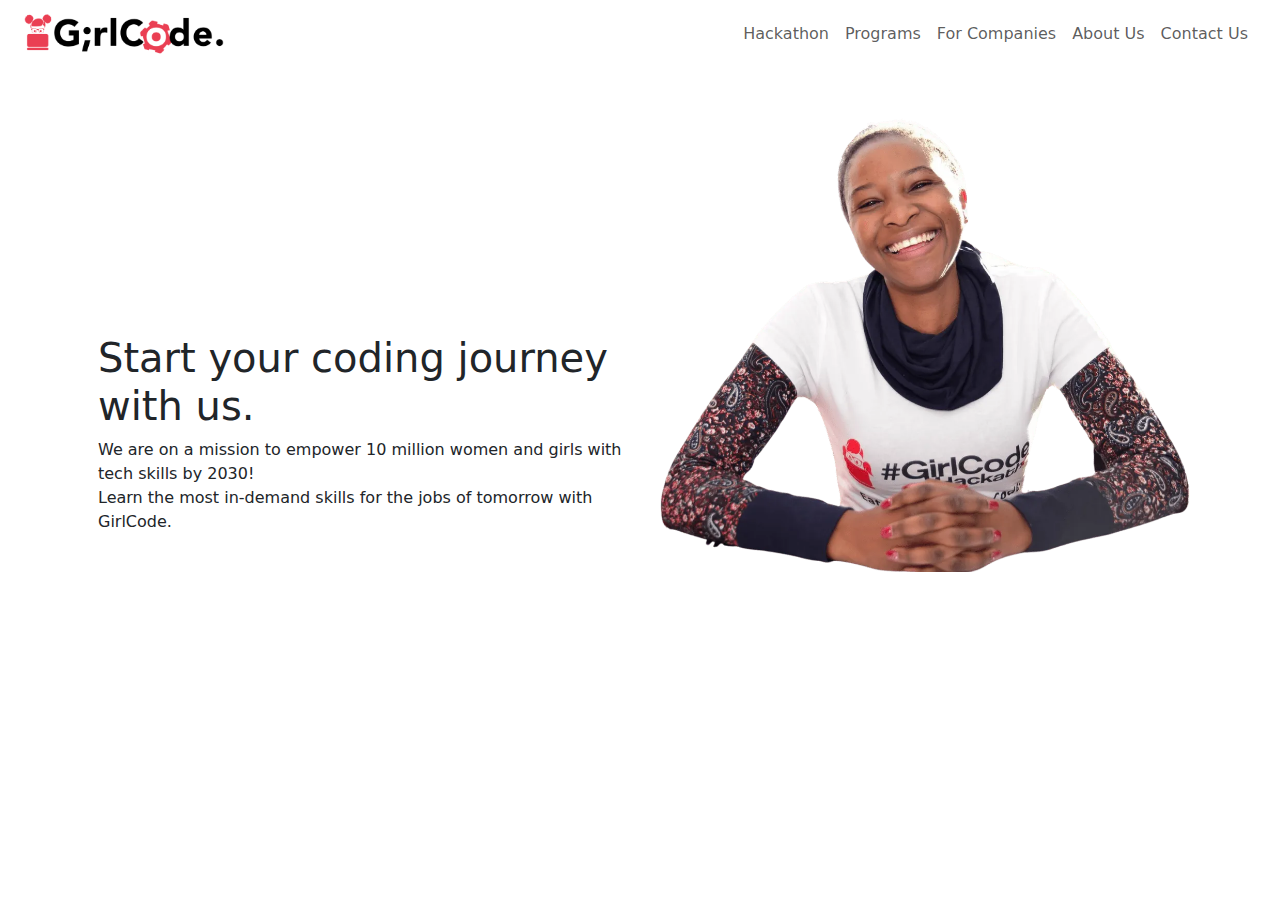
==== index.html @ 303c4284 "Added more contents to the first page" ====
<!DOCTYPE html>
<html lang="en">
<head>
    <meta charset="UTF-8">
    <meta name="viewport" content="width=device-width, initial-scale=1.0">
    <link href="https://cdn.jsdelivr.net/npm/bootstrap@5.3.3/dist/css/bootstrap.min.css" rel="stylesheet" 
    integrity="sha384-QWTKZyjpPEjISv5WaRU9OFeRpok6YctnYmDr5pNlyT2bRjXh0JMhjY6hW+ALEwIH" crossorigin="anonymous">
    <link rel="stylesheet" href="style.css">
    <title>Document</title>
</head>
<body>
    <div class="container-fluid">
    <nav class="navbar navbar-expand-lg ">
        <div class="container-xxl">
    
            <a class="navbar-brand" href="index.html">
                <img src="logo.png" alt="girlcode logo" width="200" height="">
            </a>
          <button class="navbar-toggler" type="button" data-bs-toggle="collapse" data-bs-target="#navbarNav" aria-controls="navbarNav" aria-expanded="false" aria-label="Toggle navigation">
            <span class="navbar-toggler-icon"></span>
          </button>
          <div class="collapse navbar-collapse" id="navbarNav">
            <ul class="navbar-nav ms-auto">
              <li class="nav-item">
                <a class="nav-link" href="#">Hackathon</a>
              </li>
              <li class="nav-item">
                <a class="nav-link" href="#">Programs</a>
              </li>
              <li class="nav-item">
                <a class="nav-link" href="#">For Companies</a>
              </li>
              <li class="nav-item">
                <a class="nav-link" href="#">About Us</a>
              </li>
              <li class="nav-item">
                <a class="nav-link" href="#">Contact Us</a>
              </li>
            </ul>
          </div>
        </div>
      </nav>

      <div class="container">
        <div class="card mb-3" style="margin-top: 50px; border: none;">
            <div class="row g-0">
              
              <div class="col-md-6" style="margin-top: 200px;">
                <div class="card-body">
                  <h1 class="card-title">Start your coding journey with us.</h1>
                  <p class="card-text">We are on a mission to empower 10 million women and girls with tech skills by 2030!<br> 
                    Learn the most in-demand skills for the jobs of tomorrow with GirlCode.</p>
                </div>
              </div>
              <div class="col-md-6">
                <img src="hero.webp" class="img-fluid rounded-start" alt="...">
              </div>
            </div>
          </div>
      </div>














    </div>
      <script src="https://cdn.jsdelivr.net/npm/bootstrap@5.3.3/dist/js/bootstrap.bundle.min.js" integrity="sha384-YvpcrYf0tY3lHB60NNkmXc5s9fDVZLESaAA55NDzOxhy9GkcIdslK1eN7N6jIeHz" crossorigin="anonymous"></script>
</body>
</html>
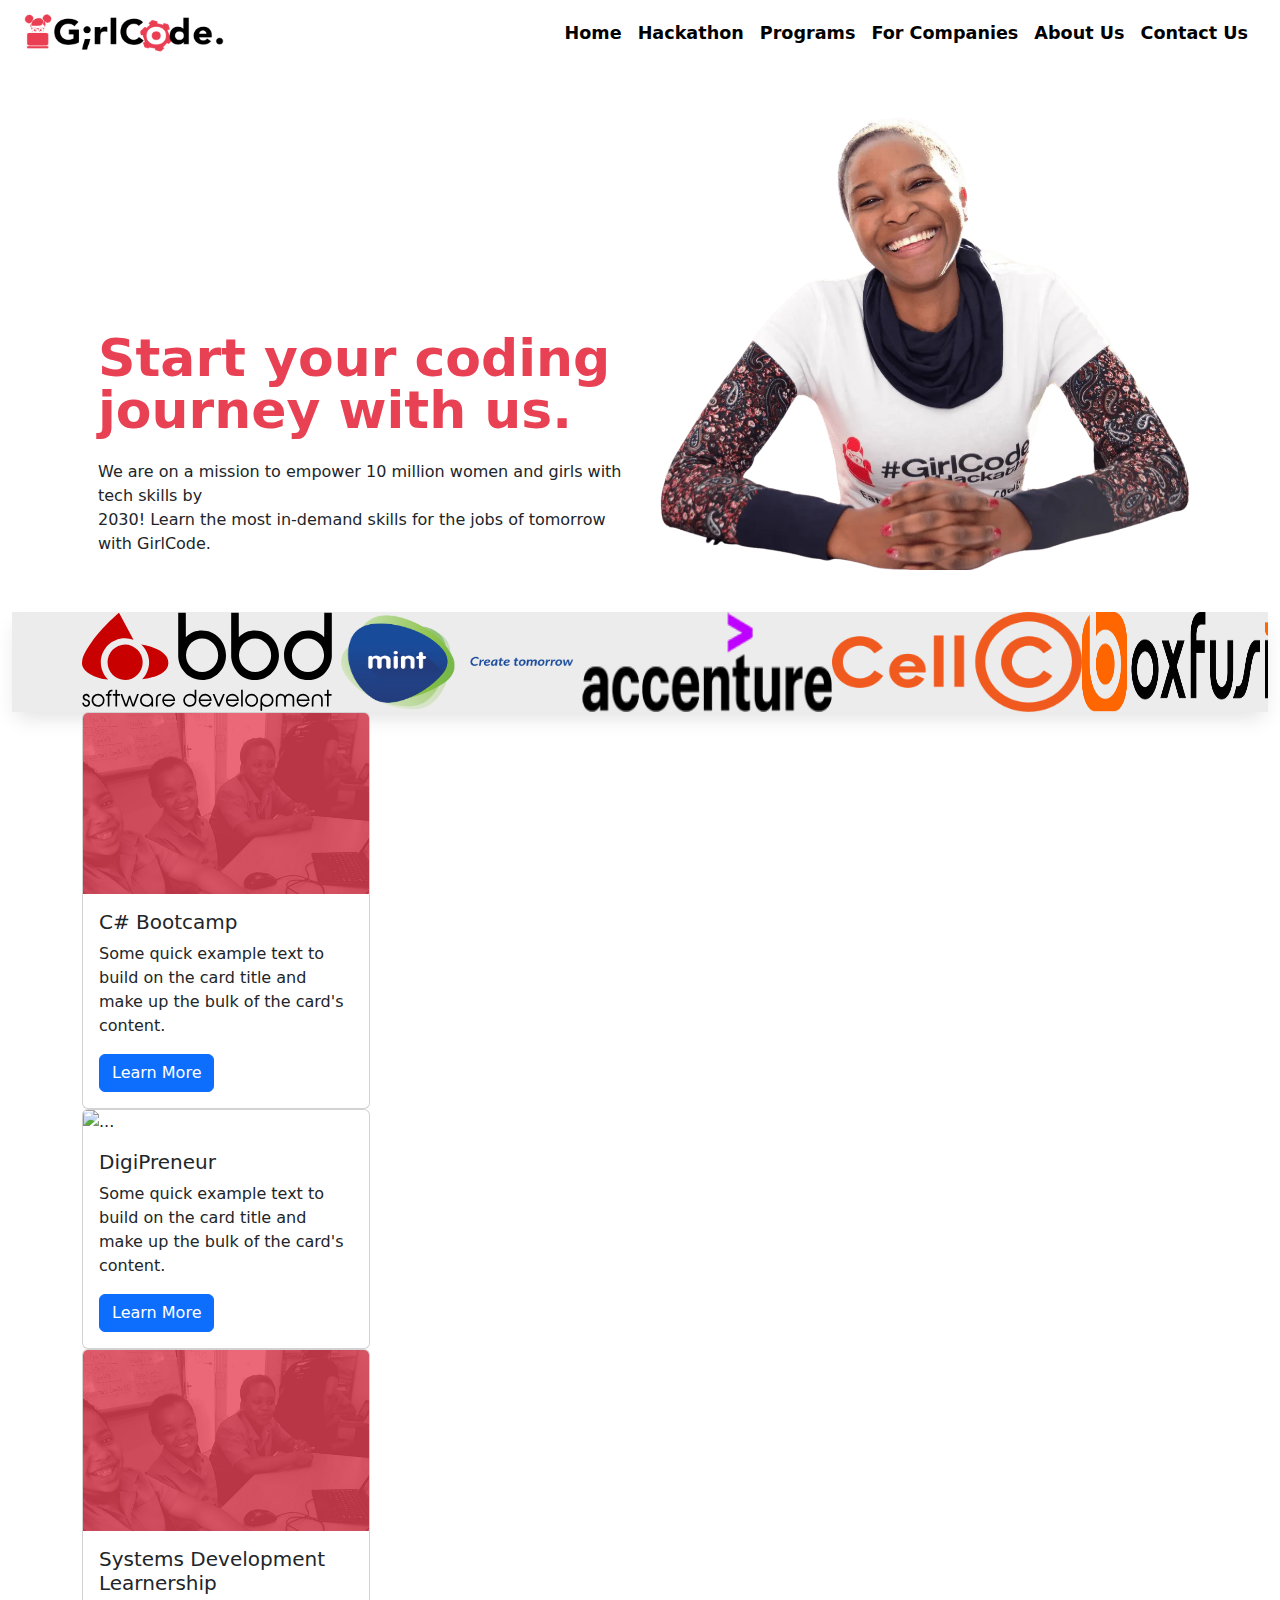
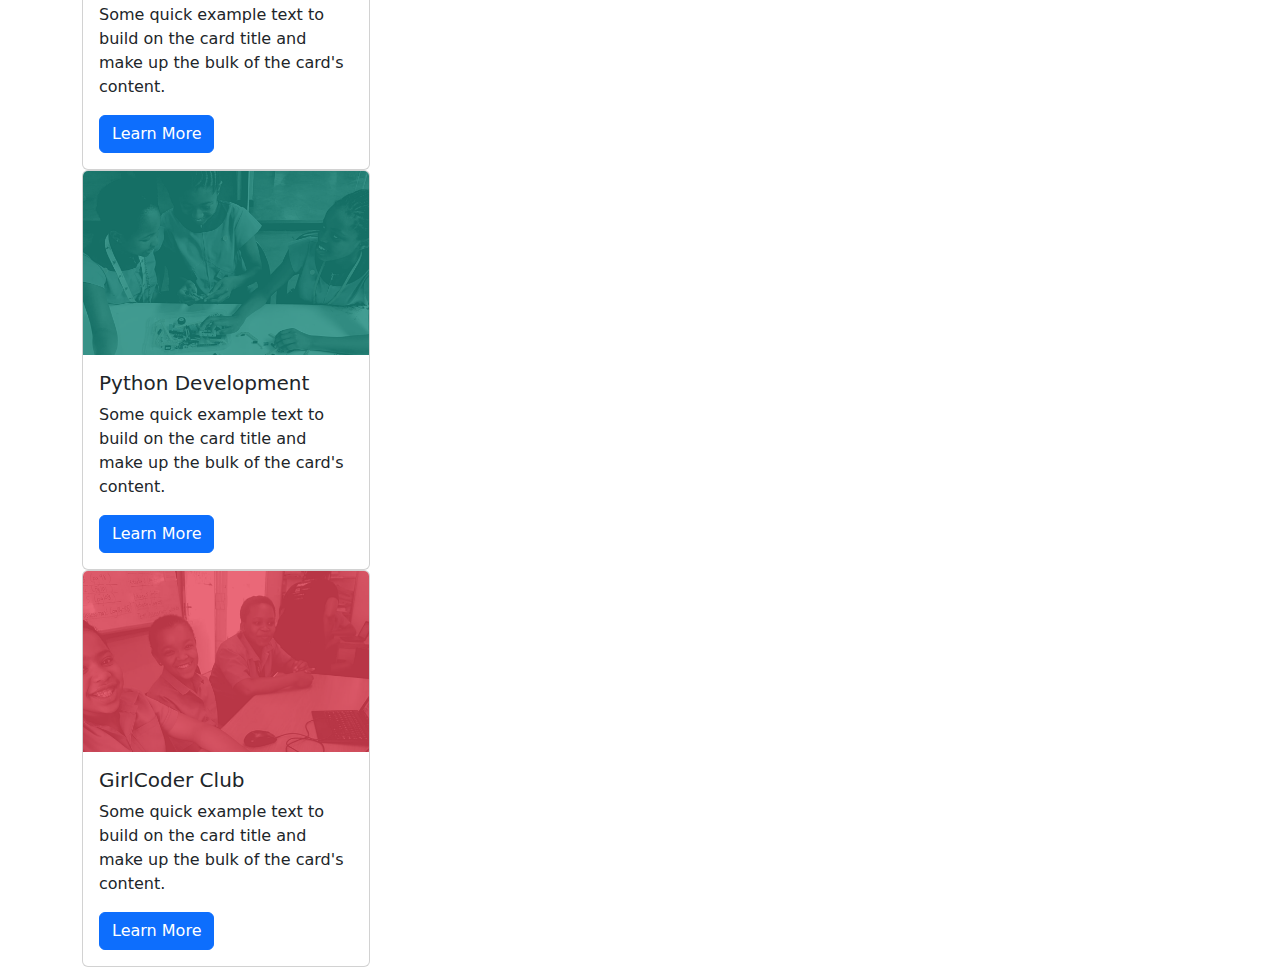
==== commit 4de1c168: "Continued to build the homepage" ====
--- a/index.html
+++ b/index.html
@@ -5,12 +5,13 @@
     <meta name="viewport" content="width=device-width, initial-scale=1.0">
     <link href="https://cdn.jsdelivr.net/npm/bootstrap@5.3.3/dist/css/bootstrap.min.css" rel="stylesheet" 
     integrity="sha384-QWTKZyjpPEjISv5WaRU9OFeRpok6YctnYmDr5pNlyT2bRjXh0JMhjY6hW+ALEwIH" crossorigin="anonymous">
-    <link rel="stylesheet" href="style.css">
-    <title>Document</title>
+    <link rel="stylesheet" href="index.css">
+    <title>Girlcode</title>
+    <link rel="icon" type="x-icon" href="icon2.ico">
 </head>
 <body>
     <div class="container-fluid">
-    <nav class="navbar navbar-expand-lg ">
+    <nav class="navbar  navbar-fixed-top navbar-expand-lg ">
         <div class="container-xxl">
     
             <a class="navbar-brand" href="index.html">
@@ -21,9 +22,13 @@
           </button>
           <div class="collapse navbar-collapse" id="navbarNav">
             <ul class="navbar-nav ms-auto">
+
+              <li class="nav-item">
+                <a class="nav-link" href="index.html">Home</a>
+              </li>
               <li class="nav-item">
                 <a class="nav-link" href="#">Hackathon</a>
-              </li>
+            </li>
               <li class="nav-item">
                 <a class="nav-link" href="#">Programs</a>
               </li>
@@ -47,9 +52,9 @@
               
               <div class="col-md-6" style="margin-top: 200px;">
                 <div class="card-body">
-                  <h1 class="card-title">Start your coding journey with us.</h1>
-                  <p class="card-text">We are on a mission to empower 10 million women and girls with tech skills by 2030!<br> 
-                    Learn the most in-demand skills for the jobs of tomorrow with GirlCode.</p>
+                  <h1 class="card-title mb-4">Start your coding journey with us.</h1>
+                  <p class="card-text mb-4" >We are on a mission to empower 10 million women and girls with tech skills by<br>
+                     2030! Learn the most in-demand skills for the jobs of tomorrow with GirlCode.</p>
                 </div>
               </div>
               <div class="col-md-6">
@@ -58,6 +63,107 @@
             </div>
           </div>
       </div>
+
+      <!--sponsors slideshow-->
+      
+      <div class="slider">
+        <div class="slide-track container">
+        <div class="slide">
+        <img src="bbd-DOX5lQfo.svg" height="100" width="250" alt="" />
+        </div>
+        <div class="slide flex-shrink-0">
+        <img src="mint-CtQlGiPS.png" height="100" width="250" alt="" />
+        </div>
+        <div class="slide flex-shrink-0">
+        <img src="accenture-0gCG8LcQ.png" height="100" width="250" alt="" />
+        </div>
+        <div class="slide flex-shrink-0">
+        <img src="cellC.png" height="100" width="250" alt="" />
+        </div>
+        <div class="slide flex-shrink-0">
+        <img src="boxfusion-CetRWdar.png" height="100" width="250" alt="" />
+        </div>
+        <div class="slide flex-shrink-0">
+        <img src="wunderman-thompson-.png" height="100" width="250" alt="" />
+        </div>
+        <div class="slide flex-shrink-0">
+        <img src="marketiq.png" height="100" width="250" alt="" />
+        </div>
+        <div class="slide flex-shrink-0">
+        <img src="digiata.svg" height="100" width="250" alt="" />
+        </div>
+        <div class="slide flex-shrink-0">
+        <img src="EXL.png" height="100" width="250" alt="" />
+        </div>
+        <div class="slide flex-shrink-0">
+        <img src="american-tower-corporation-CK3gsp7Z.svg" height="100" width="250" alt="" />
+        </div>
+        <div class="slide flex-shrink-0">
+        <img src="active-ops-BJ1yFlMO.png" height="100" width="250" alt="" />
+        </div>
+        <div class="slide flex-shrink-0">
+        <img src="vuma.svg" height="100" width="250" alt="" />
+        </div>
+        <div class="slide flex-shrink-0">
+        <img src="oracle.svg" height="100" width="250" alt="" />
+        </div>
+        <div class="slide flex-shrink-0">
+        <img src="seacom.svg" height="100" width="250" alt="" />
+        </div>
+        </div>
+        </div>
+
+        <!--Programs and bootcamps-->
+        <section class="section-wrapper">
+            <div class="container">
+                <div class="card" style="width: 18rem;">
+                    <img src="kids.png" class="card-img-top" alt="...">
+                    <div class="card-body">
+                      <h5>C# Bootcamp</h5>
+                      <p class="card-text">Some quick example text to build on the card title and make up the bulk of the card's content.</p>
+                      <a href="#" class="btn btn-primary">Learn More</a>
+                    </div>
+                  </div>
+
+                  <div class="card" style="width: 18rem;">
+                    <img src="Girlcode-Saturday-1.png" class="card-img-top" alt="...">
+                    <div class="card-body">
+                      <h5>DigiPreneur</h5>
+                      <p class="card-text">Some quick example text to build on the card title and make up the bulk of the card's content.</p>
+                      <a href="#" class="btn btn-primary">Learn More</a>
+                    </div>
+                  </div>
+                  <div class="card" style="width: 18rem;">
+                    <img src="kids.png" class="card-img-top" alt="...">
+                    <div class="card-body">
+                      <h5>Systems Development Learnership</h5>
+                      <p class="card-text">Some quick example text to build on the card title and make up the bulk of the card's content.</p>
+                      <a href="#" class="btn btn-primary">Learn More</a>
+                    </div>
+                  </div>
+                  <div class="card" style="width: 18rem;">
+                    <img src="kids2.png" class="card-img-top" alt="...">
+                    <div class="card-body">
+                      <h5>Python Development</h5>
+                      <p class="card-text">Some quick example text to build on the card title and make up the bulk of the card's content.</p>
+                      <a href="#" class="btn btn-primary">Learn More</a>
+                    </div>
+                  </div>
+                  <div class="card" style="width: 18rem;">
+                    <img src="kids.png" class="card-img-top" alt="...">
+                    <div class="card-body">
+                      <h5>GirlCoder Club</h5>
+                      <p class="card-text">Some quick example text to build on the card title and make up the bulk of the card's content.</p>
+                      <a href="#" class="btn btn-primary">Learn More</a>
+                    </div>
+                  </div>
+
+            </div>
+
+        </section>
+    
+
+      
 
 
 
--- a/index.css
+++ b/index.css
@@ -0,0 +1,102 @@
+body{
+    margin: 0;
+    padding: 0;
+    background-color: white;
+}
+
+
+.navbar-brand img {
+    height: 40px; /* Adjust the height of the logo image as needed */
+}
+.navbar {
+    background-color: white;
+    
+}
+.navbar-nav li a{
+    font-size: 1.1rem;
+    font-weight: 600;
+    color: black;
+}
+
+
+
+.navbar div a:hover{
+    color: #e94154;
+}
+
+.here-box {
+    width: 100%;
+    
+}
+.card-title {
+    font-size: 52px;
+    font-weight: 900;
+    line-height: 1;
+    color: #e94154;
+}
+
+
+
+@-webkit-keyframes scroll {
+    0% {
+    -webkit-transform: translateX(0);
+    transform: translateX(0);
+    }
+    100% {
+    -webkit-transform: translateX(calc(-250px * 7));
+    transform: translateX(calc(-250px * 7));
+    }
+    }
+    @keyframes scroll {
+    0% {
+    -webkit-transform: translateX(0);
+    transform: translateX(0);
+    }
+    100% {
+    -webkit-transform: translateX(calc(-250px * 7));
+    transform: translateX(calc(-250px * 7));
+    }
+    }
+    .slider {
+    background-color: #ececec;
+    box-shadow: 0 10px 20px -5px rgba(0, 0, 0, 0.125);
+    height: 100px;
+    margin: auto;
+    overflow: hidden;
+    position: relative;
+    width: 100%;
+    }
+    .slider::before, .slider::after {
+    
+    content: "";
+    height: 100px;
+    position: absolute;
+    width: 200px;
+    z-index: 2;
+    }
+    .slider::after {
+    right: 0;
+    top: 0;
+    -webkit-transform: rotateZ(180deg);
+    transform: rotateZ(180deg);
+    }
+    .slider::before {
+    left: 0;
+    top: 0;
+    }
+    .slider .slide-track {
+    -webkit-animation: scroll 40s linear infinite;
+    animation: scroll 40s linear infinite;
+    display: flex;
+    width: calc(250px * 14);
+    }
+    .slider .slide {
+    height: 100px;
+    width: 250px;
+    }
+    
+
+
+
+
+
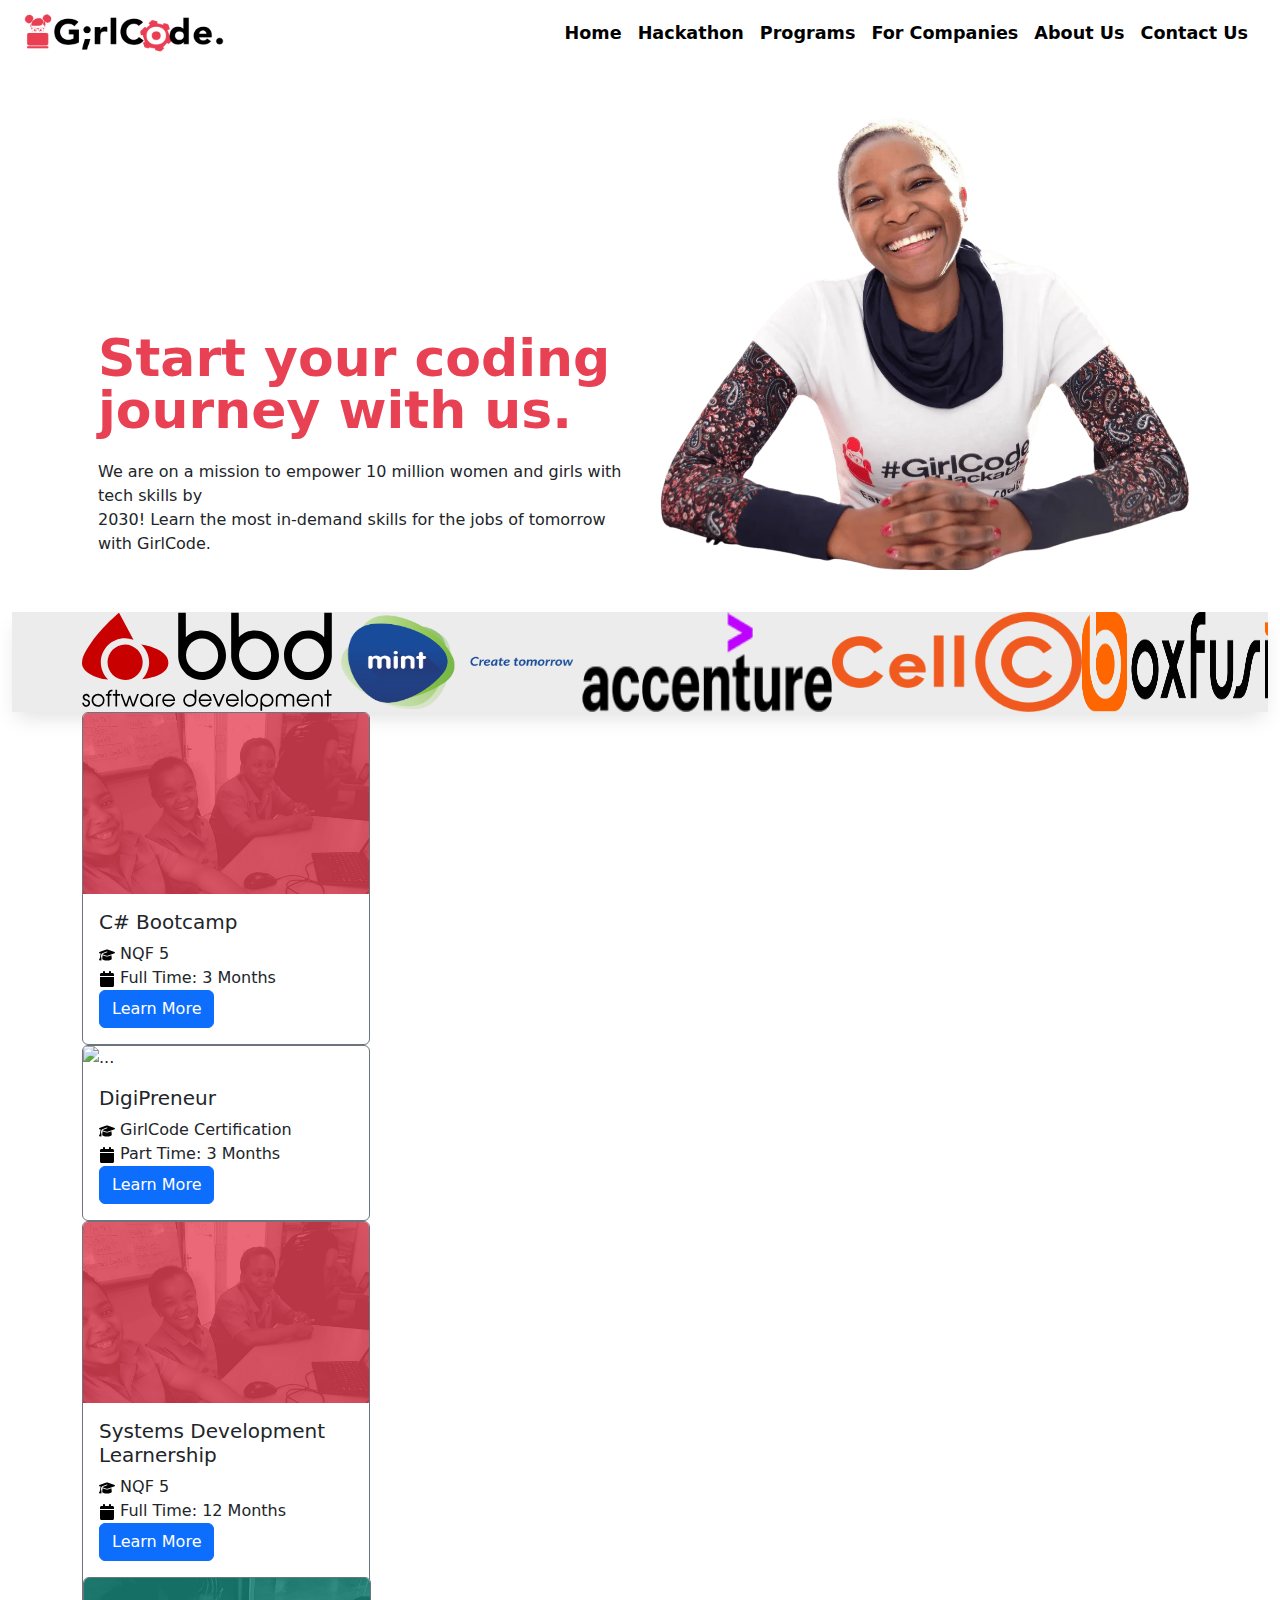
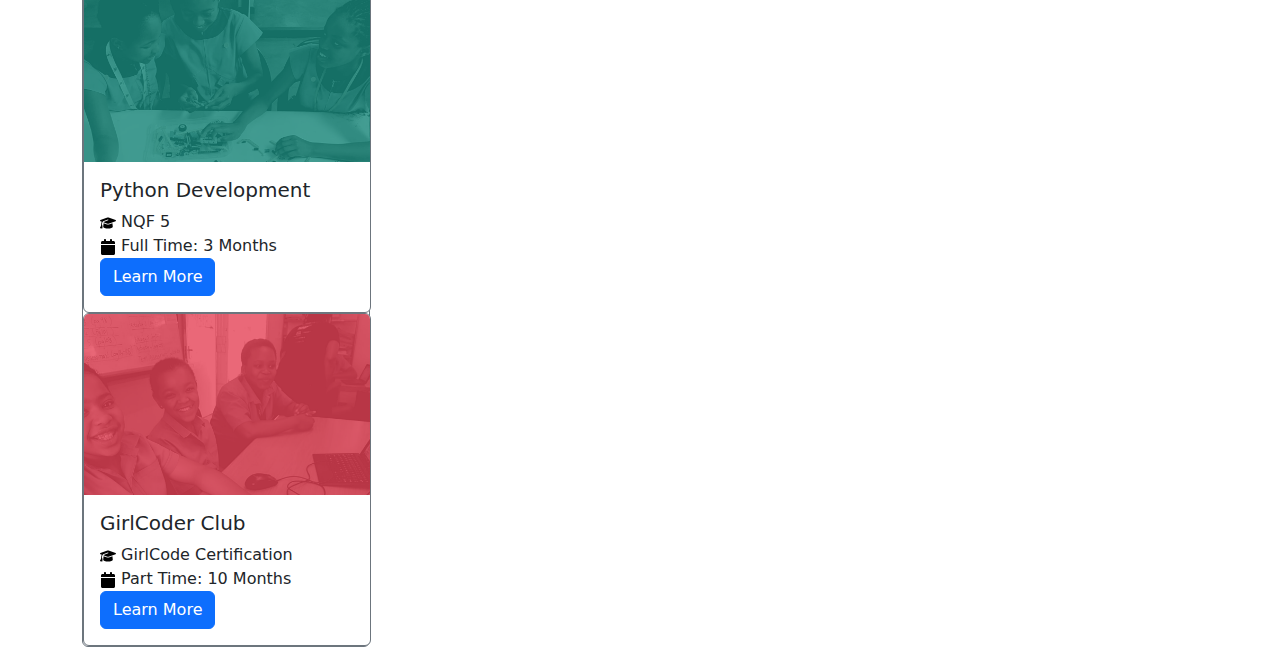
==== commit 93fccf41: "Added more photos to my homepage" ====
--- a/index.html
+++ b/index.html
@@ -5,6 +5,7 @@
     <meta name="viewport" content="width=device-width, initial-scale=1.0">
     <link href="https://cdn.jsdelivr.net/npm/bootstrap@5.3.3/dist/css/bootstrap.min.css" rel="stylesheet" 
     integrity="sha384-QWTKZyjpPEjISv5WaRU9OFeRpok6YctnYmDr5pNlyT2bRjXh0JMhjY6hW+ALEwIH" crossorigin="anonymous">
+    <link rel="stylesheet" href="https://cdnjs.cloudflare.com/ajax/libs/font-awesome/4.7.0/css/font-awesome.min.css">
     <link rel="stylesheet" href="index.css">
     <title>Girlcode</title>
     <link rel="icon" type="x-icon" href="icon2.ico">
@@ -30,13 +31,13 @@
                 <a class="nav-link" href="#">Hackathon</a>
             </li>
               <li class="nav-item">
-                <a class="nav-link" href="#">Programs</a>
+                <a class="nav-link" href="programs.html">Programs</a>
               </li>
               <li class="nav-item">
                 <a class="nav-link" href="#">For Companies</a>
               </li>
               <li class="nav-item">
-                <a class="nav-link" href="#">About Us</a>
+                <a class="nav-link" href="aboutus.html">About Us</a>
               </li>
               <li class="nav-item">
                 <a class="nav-link" href="#">Contact Us</a>
@@ -116,47 +117,94 @@
         <!--Programs and bootcamps-->
         <section class="section-wrapper">
             <div class="container">
-                <div class="card" style="width: 18rem;">
+              
+                <div class="card border-secondary" style="width: 18rem;">
                     <img src="kids.png" class="card-img-top" alt="...">
                     <div class="card-body">
                       <h5>C# Bootcamp</h5>
-                      <p class="card-text">Some quick example text to build on the card title and make up the bulk of the card's content.</p>
-                      <a href="#" class="btn btn-primary">Learn More</a>
-                    </div>
-                  </div>
-
-                  <div class="card" style="width: 18rem;">
+                      <div>
+                      <svg xmlns="http://www.w3.org/2000/svg" viewBox="0 0 640 512" width="1em" height="1em"><!--!Font Awesome Free 6.6.0 by @fontawesome - https://fontawesome.com License - https://fontawesome.com/license/free Copyright 2024 Fonticons, Inc.-->
+                       <path d="M320 32c-8.1 0-16.1 1.4-23.7 4.1L15.8 137.4C6.3 140.9 0 149.9 0 160s6.3 19.1 15.8 22.6l57.9 20.9C57.3 229.3 48 259.8 48 291.9l0 28.1c0 28.4-10.8 57.7-22.3 80.8c-6.5 13-13.9 25.8-22.5 37.6C0 442.7-.9 448.3 .9 453.4s6 8.9 11.2 10.2l64 16c4.2 1.1 8.7 .3 12.4-2s6.3-6.1 7.1-10.4c8.6-42.8 4.3-81.2-2.1-108.7C90.3 344.3 86 329.8 80 316.5l0-24.6c0-30.2 10.2-58.7 27.9-81.5c12.9-15.5 29.6-28 49.2-35.7l157-61.7c8.2-3.2 17.5 .8 20.7 9s-.8 17.5-9 20.7l-157 61.7c-12.4 4.9-23.3 12.4-32.2 21.6l159.6 57.6c7.6 2.7 15.6 4.1 23.7 4.1s16.1-1.4 23.7-4.1L624.2 182.6c9.5-3.4 15.8-12.5 15.8-22.6s-6.3-19.1-15.8-22.6L343.7 36.1C336.1 33.4 328.1 32 320 32zM128 408c0 35.3 86 72 192 72s192-36.7 192-72L496.7 262.6 354.5 314c-11.1 4-22.8 6-34.5 6s-23.5-2-34.5-6L143.3 262.6 128 408z"/></svg>
+                       NQF 5
+                      </div>
+                      <div>
+                        <svg xmlns="http://www.w3.org/2000/svg" viewBox="0 0 448 512" width="1em" height="1em"><!--!Font Awesome Free 6.6.0 by @fontawesome - https://fontawesome.com License - https://fontawesome.com/license/free Copyright 2024 Fonticons, Inc.--><path d="M96 32l0 32L48 64C21.5 64 0 85.5 0 112l0 48 448 0 0-48c0-26.5-21.5-48-48-48l-48 0 0-32c0-17.7-14.3-32-32-32s-32 14.3-32 32l0 32L160 64l0-32c0-17.7-14.3-32-32-32S96 14.3 96 32zM448 192L0 192 0 464c0 26.5 21.5 48 48 48l352 0c26.5 0 48-21.5 48-48l0-272z"/></svg>
+                        Full Time: 3 Months
+                      </div>
+                      <a href="#" class="btn btn-primary">Learn More</a>
+                    </div>
+                  </div>
+
+                  <div class="card border-secondary" style="width: 18rem;">
                     <img src="Girlcode-Saturday-1.png" class="card-img-top" alt="...">
                     <div class="card-body">
                       <h5>DigiPreneur</h5>
-                      <p class="card-text">Some quick example text to build on the card title and make up the bulk of the card's content.</p>
-                      <a href="#" class="btn btn-primary">Learn More</a>
-                    </div>
-                  </div>
-                  <div class="card" style="width: 18rem;">
+                      <div>
+                        <svg xmlns="http://www.w3.org/2000/svg" viewBox="0 0 640 512" width="1em" height="1em"><!--!Font Awesome Free 6.6.0 by @fontawesome - https://fontawesome.com License - https://fontawesome.com/license/free Copyright 2024 Fonticons, Inc.-->
+                         <path d="M320 32c-8.1 0-16.1 1.4-23.7 4.1L15.8 137.4C6.3 140.9 0 149.9 0 160s6.3 19.1 15.8 22.6l57.9 20.9C57.3 229.3 48 259.8 48 291.9l0 28.1c0 28.4-10.8 57.7-22.3 80.8c-6.5 13-13.9 25.8-22.5 37.6C0 442.7-.9 448.3 .9 453.4s6 8.9 11.2 10.2l64 16c4.2 1.1 8.7 .3 12.4-2s6.3-6.1 7.1-10.4c8.6-42.8 4.3-81.2-2.1-108.7C90.3 344.3 86 329.8 80 316.5l0-24.6c0-30.2 10.2-58.7 27.9-81.5c12.9-15.5 29.6-28 49.2-35.7l157-61.7c8.2-3.2 17.5 .8 20.7 9s-.8 17.5-9 20.7l-157 61.7c-12.4 4.9-23.3 12.4-32.2 21.6l159.6 57.6c7.6 2.7 15.6 4.1 23.7 4.1s16.1-1.4 23.7-4.1L624.2 182.6c9.5-3.4 15.8-12.5 15.8-22.6s-6.3-19.1-15.8-22.6L343.7 36.1C336.1 33.4 328.1 32 320 32zM128 408c0 35.3 86 72 192 72s192-36.7 192-72L496.7 262.6 354.5 314c-11.1 4-22.8 6-34.5 6s-23.5-2-34.5-6L143.3 262.6 128 408z"/></svg>
+                         GirlCode Certification
+                        </div>
+                        <div>
+                          <svg xmlns="http://www.w3.org/2000/svg" viewBox="0 0 448 512" width="1em" height="1em"><!--!Font Awesome Free 6.6.0 by @fontawesome - https://fontawesome.com License - https://fontawesome.com/license/free Copyright 2024 Fonticons, Inc.--><path d="M96 32l0 32L48 64C21.5 64 0 85.5 0 112l0 48 448 0 0-48c0-26.5-21.5-48-48-48l-48 0 0-32c0-17.7-14.3-32-32-32s-32 14.3-32 32l0 32L160 64l0-32c0-17.7-14.3-32-32-32S96 14.3 96 32zM448 192L0 192 0 464c0 26.5 21.5 48 48 48l352 0c26.5 0 48-21.5 48-48l0-272z"/></svg>
+                          Part Time: 3 Months
+                        </div>
+                      <a href="#" class="btn btn-primary">Learn More</a>
+                    </div>
+                  </div>
+
+                  <div class="card border-secondary" style="width: 18rem;">
                     <img src="kids.png" class="card-img-top" alt="...">
                     <div class="card-body">
                       <h5>Systems Development Learnership</h5>
-                      <p class="card-text">Some quick example text to build on the card title and make up the bulk of the card's content.</p>
-                      <a href="#" class="btn btn-primary">Learn More</a>
-                    </div>
-                  </div>
-                  <div class="card" style="width: 18rem;">
+                      <div>
+                        <svg xmlns="http://www.w3.org/2000/svg" viewBox="0 0 640 512" width="1em" height="1em"><!--!Font Awesome Free 6.6.0 by @fontawesome - https://fontawesome.com License - https://fontawesome.com/license/free Copyright 2024 Fonticons, Inc.-->
+                         <path d="M320 32c-8.1 0-16.1 1.4-23.7 4.1L15.8 137.4C6.3 140.9 0 149.9 0 160s6.3 19.1 15.8 22.6l57.9 20.9C57.3 229.3 48 259.8 48 291.9l0 28.1c0 28.4-10.8 57.7-22.3 80.8c-6.5 13-13.9 25.8-22.5 37.6C0 442.7-.9 448.3 .9 453.4s6 8.9 11.2 10.2l64 16c4.2 1.1 8.7 .3 12.4-2s6.3-6.1 7.1-10.4c8.6-42.8 4.3-81.2-2.1-108.7C90.3 344.3 86 329.8 80 316.5l0-24.6c0-30.2 10.2-58.7 27.9-81.5c12.9-15.5 29.6-28 49.2-35.7l157-61.7c8.2-3.2 17.5 .8 20.7 9s-.8 17.5-9 20.7l-157 61.7c-12.4 4.9-23.3 12.4-32.2 21.6l159.6 57.6c7.6 2.7 15.6 4.1 23.7 4.1s16.1-1.4 23.7-4.1L624.2 182.6c9.5-3.4 15.8-12.5 15.8-22.6s-6.3-19.1-15.8-22.6L343.7 36.1C336.1 33.4 328.1 32 320 32zM128 408c0 35.3 86 72 192 72s192-36.7 192-72L496.7 262.6 354.5 314c-11.1 4-22.8 6-34.5 6s-23.5-2-34.5-6L143.3 262.6 128 408z"/></svg>
+                         NQF 5
+                        </div>
+                        <div>
+                          <svg xmlns="http://www.w3.org/2000/svg" viewBox="0 0 448 512" width="1em" height="1em"><!--!Font Awesome Free 6.6.0 by @fontawesome - https://fontawesome.com License - https://fontawesome.com/license/free Copyright 2024 Fonticons, Inc.--><path d="M96 32l0 32L48 64C21.5 64 0 85.5 0 112l0 48 448 0 0-48c0-26.5-21.5-48-48-48l-48 0 0-32c0-17.7-14.3-32-32-32s-32 14.3-32 32l0 32L160 64l0-32c0-17.7-14.3-32-32-32S96 14.3 96 32zM448 192L0 192 0 464c0 26.5 21.5 48 48 48l352 0c26.5 0 48-21.5 48-48l0-272z"/></svg>
+                          Full Time: 12 Months
+                        </div>
+                      <a href="#" class="btn btn-primary">Learn More</a>
+                    </div>
+                  
+
+                
+
+                  <div class="card border-secondary" style="width: 18rem;">
                     <img src="kids2.png" class="card-img-top" alt="...">
                     <div class="card-body">
                       <h5>Python Development</h5>
-                      <p class="card-text">Some quick example text to build on the card title and make up the bulk of the card's content.</p>
-                      <a href="#" class="btn btn-primary">Learn More</a>
-                    </div>
-                  </div>
-                  <div class="card" style="width: 18rem;">
+                      <div>
+                        <svg xmlns="http://www.w3.org/2000/svg" viewBox="0 0 640 512" width="1em" height="1em"><!--!Font Awesome Free 6.6.0 by @fontawesome - https://fontawesome.com License - https://fontawesome.com/license/free Copyright 2024 Fonticons, Inc.-->
+                         <path d="M320 32c-8.1 0-16.1 1.4-23.7 4.1L15.8 137.4C6.3 140.9 0 149.9 0 160s6.3 19.1 15.8 22.6l57.9 20.9C57.3 229.3 48 259.8 48 291.9l0 28.1c0 28.4-10.8 57.7-22.3 80.8c-6.5 13-13.9 25.8-22.5 37.6C0 442.7-.9 448.3 .9 453.4s6 8.9 11.2 10.2l64 16c4.2 1.1 8.7 .3 12.4-2s6.3-6.1 7.1-10.4c8.6-42.8 4.3-81.2-2.1-108.7C90.3 344.3 86 329.8 80 316.5l0-24.6c0-30.2 10.2-58.7 27.9-81.5c12.9-15.5 29.6-28 49.2-35.7l157-61.7c8.2-3.2 17.5 .8 20.7 9s-.8 17.5-9 20.7l-157 61.7c-12.4 4.9-23.3 12.4-32.2 21.6l159.6 57.6c7.6 2.7 15.6 4.1 23.7 4.1s16.1-1.4 23.7-4.1L624.2 182.6c9.5-3.4 15.8-12.5 15.8-22.6s-6.3-19.1-15.8-22.6L343.7 36.1C336.1 33.4 328.1 32 320 32zM128 408c0 35.3 86 72 192 72s192-36.7 192-72L496.7 262.6 354.5 314c-11.1 4-22.8 6-34.5 6s-23.5-2-34.5-6L143.3 262.6 128 408z"/></svg>
+                         NQF 5
+                        </div>
+                        <div>
+                          <svg xmlns="http://www.w3.org/2000/svg" viewBox="0 0 448 512" width="1em" height="1em"><!--!Font Awesome Free 6.6.0 by @fontawesome - https://fontawesome.com License - https://fontawesome.com/license/free Copyright 2024 Fonticons, Inc.--><path d="M96 32l0 32L48 64C21.5 64 0 85.5 0 112l0 48 448 0 0-48c0-26.5-21.5-48-48-48l-48 0 0-32c0-17.7-14.3-32-32-32s-32 14.3-32 32l0 32L160 64l0-32c0-17.7-14.3-32-32-32S96 14.3 96 32zM448 192L0 192 0 464c0 26.5 21.5 48 48 48l352 0c26.5 0 48-21.5 48-48l0-272z"/></svg>
+                          Full Time: 3 Months
+                        </div>
+                      <a href="#" class="btn btn-primary">Learn More</a>
+                    </div>
+                  </div>
+
+                  <div class="card border-secondary" style="width: 18rem;">
                     <img src="kids.png" class="card-img-top" alt="...">
                     <div class="card-body">
                       <h5>GirlCoder Club</h5>
-                      <p class="card-text">Some quick example text to build on the card title and make up the bulk of the card's content.</p>
-                      <a href="#" class="btn btn-primary">Learn More</a>
-                    </div>
-                  </div>
+                      <div>
+                        <svg xmlns="http://www.w3.org/2000/svg" viewBox="0 0 640 512" width="1em" height="1em"><!--!Font Awesome Free 6.6.0 by @fontawesome - https://fontawesome.com License - https://fontawesome.com/license/free Copyright 2024 Fonticons, Inc.-->
+                         <path d="M320 32c-8.1 0-16.1 1.4-23.7 4.1L15.8 137.4C6.3 140.9 0 149.9 0 160s6.3 19.1 15.8 22.6l57.9 20.9C57.3 229.3 48 259.8 48 291.9l0 28.1c0 28.4-10.8 57.7-22.3 80.8c-6.5 13-13.9 25.8-22.5 37.6C0 442.7-.9 448.3 .9 453.4s6 8.9 11.2 10.2l64 16c4.2 1.1 8.7 .3 12.4-2s6.3-6.1 7.1-10.4c8.6-42.8 4.3-81.2-2.1-108.7C90.3 344.3 86 329.8 80 316.5l0-24.6c0-30.2 10.2-58.7 27.9-81.5c12.9-15.5 29.6-28 49.2-35.7l157-61.7c8.2-3.2 17.5 .8 20.7 9s-.8 17.5-9 20.7l-157 61.7c-12.4 4.9-23.3 12.4-32.2 21.6l159.6 57.6c7.6 2.7 15.6 4.1 23.7 4.1s16.1-1.4 23.7-4.1L624.2 182.6c9.5-3.4 15.8-12.5 15.8-22.6s-6.3-19.1-15.8-22.6L343.7 36.1C336.1 33.4 328.1 32 320 32zM128 408c0 35.3 86 72 192 72s192-36.7 192-72L496.7 262.6 354.5 314c-11.1 4-22.8 6-34.5 6s-23.5-2-34.5-6L143.3 262.6 128 408z"/></svg>
+                         GirlCode Certification
+                        </div>
+                        <div>
+                          <svg xmlns="http://www.w3.org/2000/svg" viewBox="0 0 448 512" width="1em" height="1em"><!--!Font Awesome Free 6.6.0 by @fontawesome - https://fontawesome.com License - https://fontawesome.com/license/free Copyright 2024 Fonticons, Inc.--><path d="M96 32l0 32L48 64C21.5 64 0 85.5 0 112l0 48 448 0 0-48c0-26.5-21.5-48-48-48l-48 0 0-32c0-17.7-14.3-32-32-32s-32 14.3-32 32l0 32L160 64l0-32c0-17.7-14.3-32-32-32S96 14.3 96 32zM448 192L0 192 0 464c0 26.5 21.5 48 48 48l352 0c26.5 0 48-21.5 48-48l0-272z"/></svg>
+                          Part Time: 10 Months
+                        </div>
+                      <a href="#" class="btn btn-primary">Learn More</a>
+                    </div>
+                  </div>
+                </div>
 
             </div>
 
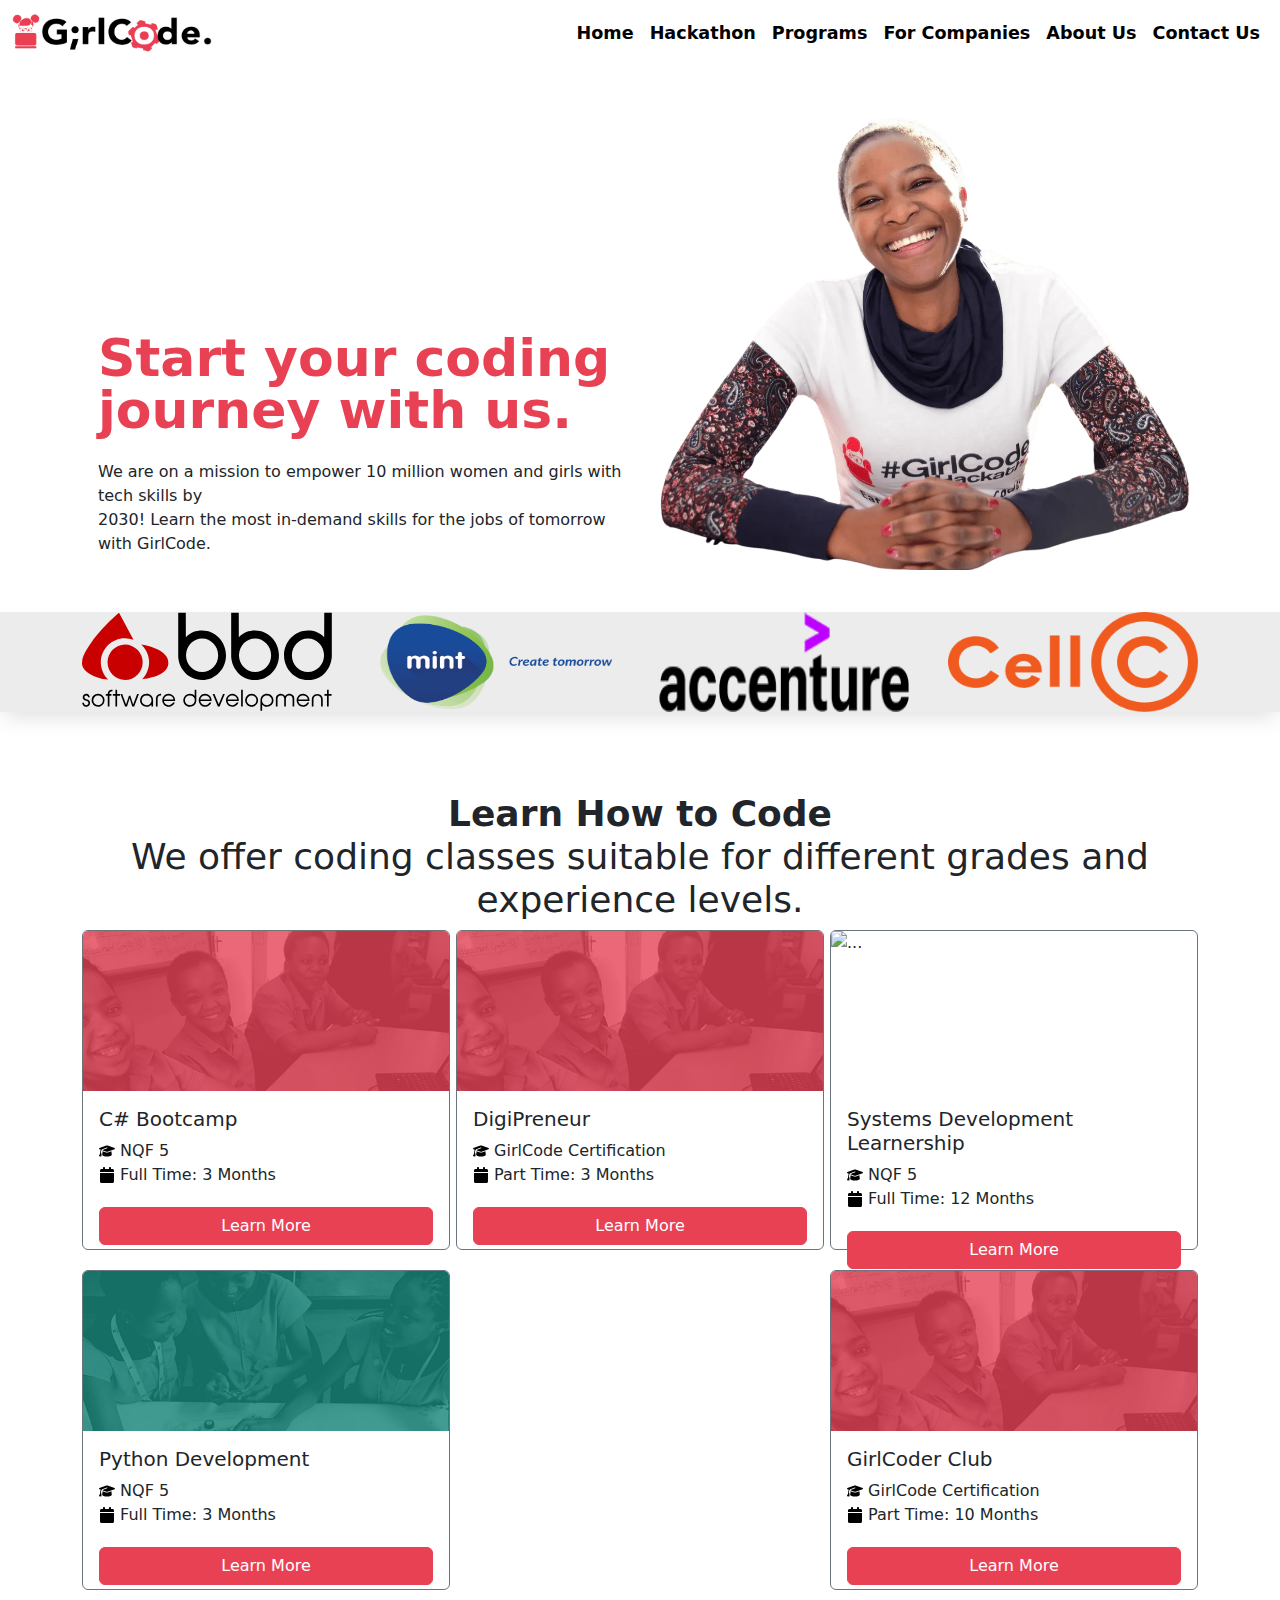
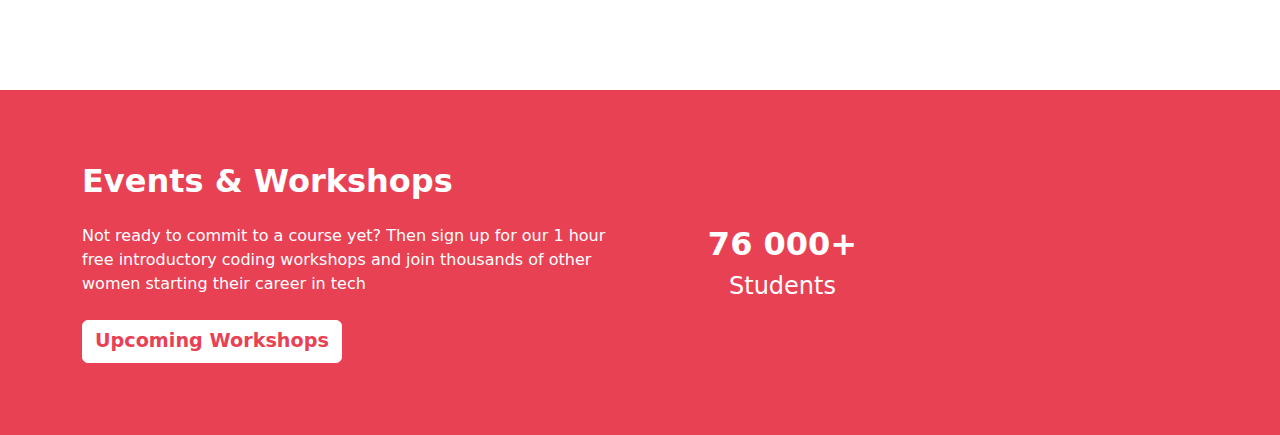
==== commit 83b3d68b: "added" ====
--- a/index.html
+++ b/index.html
@@ -11,7 +11,7 @@
     <link rel="icon" type="x-icon" href="icon2.ico">
 </head>
 <body>
-    <div class="container-fluid">
+    
     <nav class="navbar  navbar-fixed-top navbar-expand-lg ">
         <div class="container-xxl">
     
@@ -116,99 +116,135 @@
 
         <!--Programs and bootcamps-->
         <section class="section-wrapper">
-            <div class="container">
-              
-                <div class="card border-secondary" style="width: 18rem;">
-                    <img src="kids.png" class="card-img-top" alt="...">
-                    <div class="card-body">
-                      <h5>C# Bootcamp</h5>
-                      <div>
-                      <svg xmlns="http://www.w3.org/2000/svg" viewBox="0 0 640 512" width="1em" height="1em"><!--!Font Awesome Free 6.6.0 by @fontawesome - https://fontawesome.com License - https://fontawesome.com/license/free Copyright 2024 Fonticons, Inc.-->
-                       <path d="M320 32c-8.1 0-16.1 1.4-23.7 4.1L15.8 137.4C6.3 140.9 0 149.9 0 160s6.3 19.1 15.8 22.6l57.9 20.9C57.3 229.3 48 259.8 48 291.9l0 28.1c0 28.4-10.8 57.7-22.3 80.8c-6.5 13-13.9 25.8-22.5 37.6C0 442.7-.9 448.3 .9 453.4s6 8.9 11.2 10.2l64 16c4.2 1.1 8.7 .3 12.4-2s6.3-6.1 7.1-10.4c8.6-42.8 4.3-81.2-2.1-108.7C90.3 344.3 86 329.8 80 316.5l0-24.6c0-30.2 10.2-58.7 27.9-81.5c12.9-15.5 29.6-28 49.2-35.7l157-61.7c8.2-3.2 17.5 .8 20.7 9s-.8 17.5-9 20.7l-157 61.7c-12.4 4.9-23.3 12.4-32.2 21.6l159.6 57.6c7.6 2.7 15.6 4.1 23.7 4.1s16.1-1.4 23.7-4.1L624.2 182.6c9.5-3.4 15.8-12.5 15.8-22.6s-6.3-19.1-15.8-22.6L343.7 36.1C336.1 33.4 328.1 32 320 32zM128 408c0 35.3 86 72 192 72s192-36.7 192-72L496.7 262.6 354.5 314c-11.1 4-22.8 6-34.5 6s-23.5-2-34.5-6L143.3 262.6 128 408z"/></svg>
-                       NQF 5
-                      </div>
-                      <div>
-                        <svg xmlns="http://www.w3.org/2000/svg" viewBox="0 0 448 512" width="1em" height="1em"><!--!Font Awesome Free 6.6.0 by @fontawesome - https://fontawesome.com License - https://fontawesome.com/license/free Copyright 2024 Fonticons, Inc.--><path d="M96 32l0 32L48 64C21.5 64 0 85.5 0 112l0 48 448 0 0-48c0-26.5-21.5-48-48-48l-48 0 0-32c0-17.7-14.3-32-32-32s-32 14.3-32 32l0 32L160 64l0-32c0-17.7-14.3-32-32-32S96 14.3 96 32zM448 192L0 192 0 464c0 26.5 21.5 48 48 48l352 0c26.5 0 48-21.5 48-48l0-272z"/></svg>
-                        Full Time: 3 Months
-                      </div>
-                      <a href="#" class="btn btn-primary">Learn More</a>
+          <div class="container d-flex flex-wrap justify-content-between">
+            <div class="section-header">
+                <h2 class="text-center font-weight-bold">
+                    Learn How to Code<br>
+                    <span>We offer coding classes suitable for different grades and experience levels.</span>
+                </h2>
+            </div>
+        
+          <div class="card border-secondary card-fixed">
+            <img src="kids.png" class="card-img-top" alt="...">
+            <div class="card-body">
+              <h5>C# Bootcamp</h5>
+              <div>
+                <svg xmlns="http://www.w3.org/2000/svg" viewBox="0 0 640 512" width="1em" height="1em">
+                  <path d="M320 32c-8.1 0-16.1 1.4-23.7 4.1L15.8 137.4C6.3 140.9 0 149.9 0 160s6.3 19.1 15.8 22.6l57.9 20.9C57.3 229.3 48 259.8 48 291.9l0 28.1c0 28.4-10.8 57.7-22.3 80.8c-6.5 13-13.9 25.8-22.5 37.6C0 442.7-.9 448.3 .9 453.4s6 8.9 11.2 10.2l64 16c4.2 1.1 8.7 .3 12.4-2s6.3-6.1 7.1-10.4c8.6-42.8 4.3-81.2-2.1-108.7C90.3 344.3 86 329.8 80 316.5l0-24.6c0-30.2 10.2-58.7 27.9-81.5c12.9-15.5 29.6-28 49.2-35.7l157-61.7c8.2-3.2 17.5 .8 20.7 9s-.8 17.5-9 20.7l-157 61.7c-12.4 4.9-23.3 12.4-32.2 21.6l159.6 57.6c7.6 2.7 15.6 4.1 23.7 4.1s16.1-1.4 23.7-4.1L624.2 182.6c9.5-3.4 15.8-12.5 15.8-22.6s-6.3-19.1-15.8-22.6L343.7 36.1C336.1 33.4 328.1 32 320 32zM128 408c0 35.3 86 72 192 72s192-36.7 192-72L496.7 262.6 354.5 314c-11.1 4-22.8 6-34.5 6s-23.5-2-34.5-6L143.3 262.6 128 408z"/>
+                </svg>
+                NQF 5
+              </div>
+              <div>
+                <svg xmlns="http://www.w3.org/2000/svg" viewBox="0 0 448 512" width="1em" height="1em">
+                  <path d="M96 32l0 32L48 64C21.5 64 0 85.5 0 112l0 48 448 0 0-48c0-26.5-21.5-48-48-48l-48 0 0-32c0-17.7-14.3-32-32-32s-32 14.3-32 32l0 32L160 64l0-32c0-17.7-14.3-32-32-32S96 14.3 96 32zM448 192L0 192 0 464c0 26.5 21.5 48 48 48l352 0c26.5 0 48-21.5 48-48l0-272z"/>
+                </svg>
+                Full Time: 3 Months
+              </div>
+              <a href="#" class="btn btn-primary w-100">Learn More</a>
+            </div>
+          </div>
+        
+          <div class="card border-secondary card-fixed">
+            <img src="kids.png" class="card-img-top" alt="...">
+            <div class="card-body">
+                <h5>DigiPreneur</h5>
+                <div>
+                  <svg xmlns="http://www.w3.org/2000/svg" viewBox="0 0 640 512" width="1em" height="1em"><!--!Font Awesome Free 6.6.0 by @fontawesome - https://fontawesome.com License - https://fontawesome.com/license/free Copyright 2024 Fonticons, Inc.-->
+                   <path d="M320 32c-8.1 0-16.1 1.4-23.7 4.1L15.8 137.4C6.3 140.9 0 149.9 0 160s6.3 19.1 15.8 22.6l57.9 20.9C57.3 229.3 48 259.8 48 291.9l0 28.1c0 28.4-10.8 57.7-22.3 80.8c-6.5 13-13.9 25.8-22.5 37.6C0 442.7-.9 448.3 .9 453.4s6 8.9 11.2 10.2l64 16c4.2 1.1 8.7 .3 12.4-2s6.3-6.1 7.1-10.4c8.6-42.8 4.3-81.2-2.1-108.7C90.3 344.3 86 329.8 80 316.5l0-24.6c0-30.2 10.2-58.7 27.9-81.5c12.9-15.5 29.6-28 49.2-35.7l157-61.7c8.2-3.2 17.5 .8 20.7 9s-.8 17.5-9 20.7l-157 61.7c-12.4 4.9-23.3 12.4-32.2 21.6l159.6 57.6c7.6 2.7 15.6 4.1 23.7 4.1s16.1-1.4 23.7-4.1L624.2 182.6c9.5-3.4 15.8-12.5 15.8-22.6s-6.3-19.1-15.8-22.6L343.7 36.1C336.1 33.4 328.1 32 320 32zM128 408c0 35.3 86 72 192 72s192-36.7 192-72L496.7 262.6 354.5 314c-11.1 4-22.8 6-34.5 6s-23.5-2-34.5-6L143.3 262.6 128 408z"/></svg>
+                   GirlCode Certification
+                  </div>
+                  <div>
+                    <svg xmlns="http://www.w3.org/2000/svg" viewBox="0 0 448 512" width="1em" height="1em"><!--!Font Awesome Free 6.6.0 by @fontawesome - https://fontawesome.com License - https://fontawesome.com/license/free Copyright 2024 Fonticons, Inc.--><path d="M96 32l0 32L48 64C21.5 64 0 85.5 0 112l0 48 448 0 0-48c0-26.5-21.5-48-48-48l-48 0 0-32c0-17.7-14.3-32-32-32s-32 14.3-32 32l0 32L160 64l0-32c0-17.7-14.3-32-32-32S96 14.3 96 32zM448 192L0 192 0 464c0 26.5 21.5 48 48 48l352 0c26.5 0 48-21.5 48-48l0-272z"/></svg>
+                    Part Time: 3 Months
+                  </div>
+              <a href="#" class="btn btn-primary w-100">Learn More</a>
+            </div>
+          </div>
+        
+          <div class="card border-secondary card-fixed">
+            <img src="Girlcode-Saturday-1.png" class="card-img-top" alt="...">
+            <div class="card-body">
+                <h5>Systems Development Learnership</h5>
+                <div>
+                  <svg xmlns="http://www.w3.org/2000/svg" viewBox="0 0 640 512" width="1em" height="1em"><!--!Font Awesome Free 6.6.0 by @fontawesome - https://fontawesome.com License - https://fontawesome.com/license/free Copyright 2024 Fonticons, Inc.-->
+                   <path d="M320 32c-8.1 0-16.1 1.4-23.7 4.1L15.8 137.4C6.3 140.9 0 149.9 0 160s6.3 19.1 15.8 22.6l57.9 20.9C57.3 229.3 48 259.8 48 291.9l0 28.1c0 28.4-10.8 57.7-22.3 80.8c-6.5 13-13.9 25.8-22.5 37.6C0 442.7-.9 448.3 .9 453.4s6 8.9 11.2 10.2l64 16c4.2 1.1 8.7 .3 12.4-2s6.3-6.1 7.1-10.4c8.6-42.8 4.3-81.2-2.1-108.7C90.3 344.3 86 329.8 80 316.5l0-24.6c0-30.2 10.2-58.7 27.9-81.5c12.9-15.5 29.6-28 49.2-35.7l157-61.7c8.2-3.2 17.5 .8 20.7 9s-.8 17.5-9 20.7l-157 61.7c-12.4 4.9-23.3 12.4-32.2 21.6l159.6 57.6c7.6 2.7 15.6 4.1 23.7 4.1s16.1-1.4 23.7-4.1L624.2 182.6c9.5-3.4 15.8-12.5 15.8-22.6s-6.3-19.1-15.8-22.6L343.7 36.1C336.1 33.4 328.1 32 320 32zM128 408c0 35.3 86 72 192 72s192-36.7 192-72L496.7 262.6 354.5 314c-11.1 4-22.8 6-34.5 6s-23.5-2-34.5-6L143.3 262.6 128 408z"/></svg>
+                   NQF 5
+                  </div>
+                  <div>
+                    <svg xmlns="http://www.w3.org/2000/svg" viewBox="0 0 448 512" width="1em" height="1em"><!--!Font Awesome Free 6.6.0 by @fontawesome - https://fontawesome.com License - https://fontawesome.com/license/free Copyright 2024 Fonticons, Inc.--><path d="M96 32l0 32L48 64C21.5 64 0 85.5 0 112l0 48 448 0 0-48c0-26.5-21.5-48-48-48l-48 0 0-32c0-17.7-14.3-32-32-32s-32 14.3-32 32l0 32L160 64l0-32c0-17.7-14.3-32-32-32S96 14.3 96 32zM448 192L0 192 0 464c0 26.5 21.5 48 48 48l352 0c26.5 0 48-21.5 48-48l0-272z"/></svg>
+                    Full Time: 12 Months
+                  </div>
+              <a href="#" class="btn btn-primary w-100">Learn More</a>
+            </div>
+          </div>
+        
+        
+          <div class="card border-secondary card-fixed">
+            <img src="kids2.png" class="card-img-top" alt="...">
+            <div class="card-body">
+                <h5>Python Development</h5>
+                <div>
+                  <svg xmlns="http://www.w3.org/2000/svg" viewBox="0 0 640 512" width="1em" height="1em"><!--!Font Awesome Free 6.6.0 by @fontawesome - https://fontawesome.com License - https://fontawesome.com/license/free Copyright 2024 Fonticons, Inc.-->
+                   <path d="M320 32c-8.1 0-16.1 1.4-23.7 4.1L15.8 137.4C6.3 140.9 0 149.9 0 160s6.3 19.1 15.8 22.6l57.9 20.9C57.3 229.3 48 259.8 48 291.9l0 28.1c0 28.4-10.8 57.7-22.3 80.8c-6.5 13-13.9 25.8-22.5 37.6C0 442.7-.9 448.3 .9 453.4s6 8.9 11.2 10.2l64 16c4.2 1.1 8.7 .3 12.4-2s6.3-6.1 7.1-10.4c8.6-42.8 4.3-81.2-2.1-108.7C90.3 344.3 86 329.8 80 316.5l0-24.6c0-30.2 10.2-58.7 27.9-81.5c12.9-15.5 29.6-28 49.2-35.7l157-61.7c8.2-3.2 17.5 .8 20.7 9s-.8 17.5-9 20.7l-157 61.7c-12.4 4.9-23.3 12.4-32.2 21.6l159.6 57.6c7.6 2.7 15.6 4.1 23.7 4.1s16.1-1.4 23.7-4.1L624.2 182.6c9.5-3.4 15.8-12.5 15.8-22.6s-6.3-19.1-15.8-22.6L343.7 36.1C336.1 33.4 328.1 32 320 32zM128 408c0 35.3 86 72 192 72s192-36.7 192-72L496.7 262.6 354.5 314c-11.1 4-22.8 6-34.5 6s-23.5-2-34.5-6L143.3 262.6 128 408z"/></svg>
+                   NQF 5
+                  </div>
+                  <div>
+                    <svg xmlns="http://www.w3.org/2000/svg" viewBox="0 0 448 512" width="1em" height="1em"><!--!Font Awesome Free 6.6.0 by @fontawesome - https://fontawesome.com License - https://fontawesome.com/license/free Copyright 2024 Fonticons, Inc.--><path d="M96 32l0 32L48 64C21.5 64 0 85.5 0 112l0 48 448 0 0-48c0-26.5-21.5-48-48-48l-48 0 0-32c0-17.7-14.3-32-32-32s-32 14.3-32 32l0 32L160 64l0-32c0-17.7-14.3-32-32-32S96 14.3 96 32zM448 192L0 192 0 464c0 26.5 21.5 48 48 48l352 0c26.5 0 48-21.5 48-48l0-272z"/></svg>
+                    Full Time: 3 Months
+                  </div>
+              <a href="#" class="btn btn-primary w-100">Learn More</a>
+            </div>
+          </div>
+        
+          <div class="card border-secondary card-fixed">
+            <img src="kids.png" class="card-img-top" alt="...">
+            <div class="card-body">
+                <h5>GirlCoder Club</h5>
+                <div>
+                  <svg xmlns="http://www.w3.org/2000/svg" viewBox="0 0 640 512" width="1em" height="1em"><!--!Font Awesome Free 6.6.0 by @fontawesome - https://fontawesome.com License - https://fontawesome.com/license/free Copyright 2024 Fonticons, Inc.-->
+                   <path d="M320 32c-8.1 0-16.1 1.4-23.7 4.1L15.8 137.4C6.3 140.9 0 149.9 0 160s6.3 19.1 15.8 22.6l57.9 20.9C57.3 229.3 48 259.8 48 291.9l0 28.1c0 28.4-10.8 57.7-22.3 80.8c-6.5 13-13.9 25.8-22.5 37.6C0 442.7-.9 448.3 .9 453.4s6 8.9 11.2 10.2l64 16c4.2 1.1 8.7 .3 12.4-2s6.3-6.1 7.1-10.4c8.6-42.8 4.3-81.2-2.1-108.7C90.3 344.3 86 329.8 80 316.5l0-24.6c0-30.2 10.2-58.7 27.9-81.5c12.9-15.5 29.6-28 49.2-35.7l157-61.7c8.2-3.2 17.5 .8 20.7 9s-.8 17.5-9 20.7l-157 61.7c-12.4 4.9-23.3 12.4-32.2 21.6l159.6 57.6c7.6 2.7 15.6 4.1 23.7 4.1s16.1-1.4 23.7-4.1L624.2 182.6c9.5-3.4 15.8-12.5 15.8-22.6s-6.3-19.1-15.8-22.6L343.7 36.1C336.1 33.4 328.1 32 320 32zM128 408c0 35.3 86 72 192 72s192-36.7 192-72L496.7 262.6 354.5 314c-11.1 4-22.8 6-34.5 6s-23.5-2-34.5-6L143.3 262.6 128 408z"/></svg>
+                   GirlCode Certification
+                  </div>
+                  <div>
+                    <svg xmlns="http://www.w3.org/2000/svg" viewBox="0 0 448 512" width="1em" height="1em"><!--!Font Awesome Free 6.6.0 by @fontawesome - https://fontawesome.com License - https://fontawesome.com/license/free Copyright 2024 Fonticons, Inc.--><path d="M96 32l0 32L48 64C21.5 64 0 85.5 0 112l0 48 448 0 0-48c0-26.5-21.5-48-48-48l-48 0 0-32c0-17.7-14.3-32-32-32s-32 14.3-32 32l0 32L160 64l0-32c0-17.7-14.3-32-32-32S96 14.3 96 32zM448 192L0 192 0 464c0 26.5 21.5 48 48 48l352 0c26.5 0 48-21.5 48-48l0-272z"/></svg>
+                    Part Time: 10 Months
+                  </div>
+              <a href="#" class="btn btn-primary w-100">Learn More</a>
+            </div>
+          </div>
+        </div>
+
+        <!--events and workshops-->
+        <section class="section-wrapper" id="events-workshops">
+          <div class="container">
+            <div class="row align-items-center">
+              <div class="col-12 col-sm-6">
+                <h2 class="mb-4 fw-bold">
+                  Events & Workshops
+                </h2>
+                <p class="mb-4">
+                  Not ready to commit to a course yet? Then sign up for our 1 hour free introductory
+                  coding workshops and join thousands of other women starting their career in tech
+                </p>
+                <a href="" class="btn btn-cta">Upcoming Workshops</a>
+              </div>
+
+              <div class="col-12 col-sm-6">
+                <div class="row">
+                  <div class="col-6">
+                    <div class="events-count">
+                      76 000+
+                      <span>Students</span>
                     </div>
                   </div>
-
-                  <div class="card border-secondary" style="width: 18rem;">
-                    <img src="Girlcode-Saturday-1.png" class="card-img-top" alt="...">
-                    <div class="card-body">
-                      <h5>DigiPreneur</h5>
-                      <div>
-                        <svg xmlns="http://www.w3.org/2000/svg" viewBox="0 0 640 512" width="1em" height="1em"><!--!Font Awesome Free 6.6.0 by @fontawesome - https://fontawesome.com License - https://fontawesome.com/license/free Copyright 2024 Fonticons, Inc.-->
-                         <path d="M320 32c-8.1 0-16.1 1.4-23.7 4.1L15.8 137.4C6.3 140.9 0 149.9 0 160s6.3 19.1 15.8 22.6l57.9 20.9C57.3 229.3 48 259.8 48 291.9l0 28.1c0 28.4-10.8 57.7-22.3 80.8c-6.5 13-13.9 25.8-22.5 37.6C0 442.7-.9 448.3 .9 453.4s6 8.9 11.2 10.2l64 16c4.2 1.1 8.7 .3 12.4-2s6.3-6.1 7.1-10.4c8.6-42.8 4.3-81.2-2.1-108.7C90.3 344.3 86 329.8 80 316.5l0-24.6c0-30.2 10.2-58.7 27.9-81.5c12.9-15.5 29.6-28 49.2-35.7l157-61.7c8.2-3.2 17.5 .8 20.7 9s-.8 17.5-9 20.7l-157 61.7c-12.4 4.9-23.3 12.4-32.2 21.6l159.6 57.6c7.6 2.7 15.6 4.1 23.7 4.1s16.1-1.4 23.7-4.1L624.2 182.6c9.5-3.4 15.8-12.5 15.8-22.6s-6.3-19.1-15.8-22.6L343.7 36.1C336.1 33.4 328.1 32 320 32zM128 408c0 35.3 86 72 192 72s192-36.7 192-72L496.7 262.6 354.5 314c-11.1 4-22.8 6-34.5 6s-23.5-2-34.5-6L143.3 262.6 128 408z"/></svg>
-                         GirlCode Certification
-                        </div>
-                        <div>
-                          <svg xmlns="http://www.w3.org/2000/svg" viewBox="0 0 448 512" width="1em" height="1em"><!--!Font Awesome Free 6.6.0 by @fontawesome - https://fontawesome.com License - https://fontawesome.com/license/free Copyright 2024 Fonticons, Inc.--><path d="M96 32l0 32L48 64C21.5 64 0 85.5 0 112l0 48 448 0 0-48c0-26.5-21.5-48-48-48l-48 0 0-32c0-17.7-14.3-32-32-32s-32 14.3-32 32l0 32L160 64l0-32c0-17.7-14.3-32-32-32S96 14.3 96 32zM448 192L0 192 0 464c0 26.5 21.5 48 48 48l352 0c26.5 0 48-21.5 48-48l0-272z"/></svg>
-                          Part Time: 3 Months
-                        </div>
-                      <a href="#" class="btn btn-primary">Learn More</a>
-                    </div>
-                  </div>
-
-                  <div class="card border-secondary" style="width: 18rem;">
-                    <img src="kids.png" class="card-img-top" alt="...">
-                    <div class="card-body">
-                      <h5>Systems Development Learnership</h5>
-                      <div>
-                        <svg xmlns="http://www.w3.org/2000/svg" viewBox="0 0 640 512" width="1em" height="1em"><!--!Font Awesome Free 6.6.0 by @fontawesome - https://fontawesome.com License - https://fontawesome.com/license/free Copyright 2024 Fonticons, Inc.-->
-                         <path d="M320 32c-8.1 0-16.1 1.4-23.7 4.1L15.8 137.4C6.3 140.9 0 149.9 0 160s6.3 19.1 15.8 22.6l57.9 20.9C57.3 229.3 48 259.8 48 291.9l0 28.1c0 28.4-10.8 57.7-22.3 80.8c-6.5 13-13.9 25.8-22.5 37.6C0 442.7-.9 448.3 .9 453.4s6 8.9 11.2 10.2l64 16c4.2 1.1 8.7 .3 12.4-2s6.3-6.1 7.1-10.4c8.6-42.8 4.3-81.2-2.1-108.7C90.3 344.3 86 329.8 80 316.5l0-24.6c0-30.2 10.2-58.7 27.9-81.5c12.9-15.5 29.6-28 49.2-35.7l157-61.7c8.2-3.2 17.5 .8 20.7 9s-.8 17.5-9 20.7l-157 61.7c-12.4 4.9-23.3 12.4-32.2 21.6l159.6 57.6c7.6 2.7 15.6 4.1 23.7 4.1s16.1-1.4 23.7-4.1L624.2 182.6c9.5-3.4 15.8-12.5 15.8-22.6s-6.3-19.1-15.8-22.6L343.7 36.1C336.1 33.4 328.1 32 320 32zM128 408c0 35.3 86 72 192 72s192-36.7 192-72L496.7 262.6 354.5 314c-11.1 4-22.8 6-34.5 6s-23.5-2-34.5-6L143.3 262.6 128 408z"/></svg>
-                         NQF 5
-                        </div>
-                        <div>
-                          <svg xmlns="http://www.w3.org/2000/svg" viewBox="0 0 448 512" width="1em" height="1em"><!--!Font Awesome Free 6.6.0 by @fontawesome - https://fontawesome.com License - https://fontawesome.com/license/free Copyright 2024 Fonticons, Inc.--><path d="M96 32l0 32L48 64C21.5 64 0 85.5 0 112l0 48 448 0 0-48c0-26.5-21.5-48-48-48l-48 0 0-32c0-17.7-14.3-32-32-32s-32 14.3-32 32l0 32L160 64l0-32c0-17.7-14.3-32-32-32S96 14.3 96 32zM448 192L0 192 0 464c0 26.5 21.5 48 48 48l352 0c26.5 0 48-21.5 48-48l0-272z"/></svg>
-                          Full Time: 12 Months
-                        </div>
-                      <a href="#" class="btn btn-primary">Learn More</a>
-                    </div>
-                  
-
-                
-
-                  <div class="card border-secondary" style="width: 18rem;">
-                    <img src="kids2.png" class="card-img-top" alt="...">
-                    <div class="card-body">
-                      <h5>Python Development</h5>
-                      <div>
-                        <svg xmlns="http://www.w3.org/2000/svg" viewBox="0 0 640 512" width="1em" height="1em"><!--!Font Awesome Free 6.6.0 by @fontawesome - https://fontawesome.com License - https://fontawesome.com/license/free Copyright 2024 Fonticons, Inc.-->
-                         <path d="M320 32c-8.1 0-16.1 1.4-23.7 4.1L15.8 137.4C6.3 140.9 0 149.9 0 160s6.3 19.1 15.8 22.6l57.9 20.9C57.3 229.3 48 259.8 48 291.9l0 28.1c0 28.4-10.8 57.7-22.3 80.8c-6.5 13-13.9 25.8-22.5 37.6C0 442.7-.9 448.3 .9 453.4s6 8.9 11.2 10.2l64 16c4.2 1.1 8.7 .3 12.4-2s6.3-6.1 7.1-10.4c8.6-42.8 4.3-81.2-2.1-108.7C90.3 344.3 86 329.8 80 316.5l0-24.6c0-30.2 10.2-58.7 27.9-81.5c12.9-15.5 29.6-28 49.2-35.7l157-61.7c8.2-3.2 17.5 .8 20.7 9s-.8 17.5-9 20.7l-157 61.7c-12.4 4.9-23.3 12.4-32.2 21.6l159.6 57.6c7.6 2.7 15.6 4.1 23.7 4.1s16.1-1.4 23.7-4.1L624.2 182.6c9.5-3.4 15.8-12.5 15.8-22.6s-6.3-19.1-15.8-22.6L343.7 36.1C336.1 33.4 328.1 32 320 32zM128 408c0 35.3 86 72 192 72s192-36.7 192-72L496.7 262.6 354.5 314c-11.1 4-22.8 6-34.5 6s-23.5-2-34.5-6L143.3 262.6 128 408z"/></svg>
-                         NQF 5
-                        </div>
-                        <div>
-                          <svg xmlns="http://www.w3.org/2000/svg" viewBox="0 0 448 512" width="1em" height="1em"><!--!Font Awesome Free 6.6.0 by @fontawesome - https://fontawesome.com License - https://fontawesome.com/license/free Copyright 2024 Fonticons, Inc.--><path d="M96 32l0 32L48 64C21.5 64 0 85.5 0 112l0 48 448 0 0-48c0-26.5-21.5-48-48-48l-48 0 0-32c0-17.7-14.3-32-32-32s-32 14.3-32 32l0 32L160 64l0-32c0-17.7-14.3-32-32-32S96 14.3 96 32zM448 192L0 192 0 464c0 26.5 21.5 48 48 48l352 0c26.5 0 48-21.5 48-48l0-272z"/></svg>
-                          Full Time: 3 Months
-                        </div>
-                      <a href="#" class="btn btn-primary">Learn More</a>
-                    </div>
-                  </div>
-
-                  <div class="card border-secondary" style="width: 18rem;">
-                    <img src="kids.png" class="card-img-top" alt="...">
-                    <div class="card-body">
-                      <h5>GirlCoder Club</h5>
-                      <div>
-                        <svg xmlns="http://www.w3.org/2000/svg" viewBox="0 0 640 512" width="1em" height="1em"><!--!Font Awesome Free 6.6.0 by @fontawesome - https://fontawesome.com License - https://fontawesome.com/license/free Copyright 2024 Fonticons, Inc.-->
-                         <path d="M320 32c-8.1 0-16.1 1.4-23.7 4.1L15.8 137.4C6.3 140.9 0 149.9 0 160s6.3 19.1 15.8 22.6l57.9 20.9C57.3 229.3 48 259.8 48 291.9l0 28.1c0 28.4-10.8 57.7-22.3 80.8c-6.5 13-13.9 25.8-22.5 37.6C0 442.7-.9 448.3 .9 453.4s6 8.9 11.2 10.2l64 16c4.2 1.1 8.7 .3 12.4-2s6.3-6.1 7.1-10.4c8.6-42.8 4.3-81.2-2.1-108.7C90.3 344.3 86 329.8 80 316.5l0-24.6c0-30.2 10.2-58.7 27.9-81.5c12.9-15.5 29.6-28 49.2-35.7l157-61.7c8.2-3.2 17.5 .8 20.7 9s-.8 17.5-9 20.7l-157 61.7c-12.4 4.9-23.3 12.4-32.2 21.6l159.6 57.6c7.6 2.7 15.6 4.1 23.7 4.1s16.1-1.4 23.7-4.1L624.2 182.6c9.5-3.4 15.8-12.5 15.8-22.6s-6.3-19.1-15.8-22.6L343.7 36.1C336.1 33.4 328.1 32 320 32zM128 408c0 35.3 86 72 192 72s192-36.7 192-72L496.7 262.6 354.5 314c-11.1 4-22.8 6-34.5 6s-23.5-2-34.5-6L143.3 262.6 128 408z"/></svg>
-                         GirlCode Certification
-                        </div>
-                        <div>
-                          <svg xmlns="http://www.w3.org/2000/svg" viewBox="0 0 448 512" width="1em" height="1em"><!--!Font Awesome Free 6.6.0 by @fontawesome - https://fontawesome.com License - https://fontawesome.com/license/free Copyright 2024 Fonticons, Inc.--><path d="M96 32l0 32L48 64C21.5 64 0 85.5 0 112l0 48 448 0 0-48c0-26.5-21.5-48-48-48l-48 0 0-32c0-17.7-14.3-32-32-32s-32 14.3-32 32l0 32L160 64l0-32c0-17.7-14.3-32-32-32S96 14.3 96 32zM448 192L0 192 0 464c0 26.5 21.5 48 48 48l352 0c26.5 0 48-21.5 48-48l0-272z"/></svg>
-                          Part Time: 10 Months
-                        </div>
-                      <a href="#" class="btn btn-primary">Learn More</a>
-                    </div>
-                  </div>
                 </div>
 
-            </div>
-
+              </div>
+
+            </div>
+          </div>
         </section>
+        
     
 
       
@@ -226,7 +262,7 @@
 
 
 
-    </div>
+    
       <script src="https://cdn.jsdelivr.net/npm/bootstrap@5.3.3/dist/js/bootstrap.bundle.min.js" integrity="sha384-YvpcrYf0tY3lHB60NNkmXc5s9fDVZLESaAA55NDzOxhy9GkcIdslK1eN7N6jIeHz" crossorigin="anonymous"></script>
 </body>
 </html>--- a/index.css
+++ b/index.css
@@ -94,6 +94,88 @@
     height: 100px;
     width: 250px;
     }
+
+    /*programs an bootcamps*/
+    .btn-primary{
+        background-color: #e94154;
+        border-color: #e94154;
+        margin-top: 20px;
+    }
+
+    .container {
+        display: flex;
+        flex-wrap: wrap;
+        justify-content: space-between;
+      }
+      
+      .card-fixed {
+        width: 23rem;
+        height: 20rem; /* Adjust the height as needed */
+        margin-bottom: 20px; /* Add some space between rows */
+      }
+      
+      .card-img-top {
+        height: 10rem; /* Adjust the height of the image as needed */
+        object-fit: cover; /* Ensures the image covers the area */
+      }
+      
+      .card-body {
+        height: calc(100% - 10rem); /* Adjust according to the image height */
+        display: flex;
+        flex-direction: column;
+        justify-content: space-between;
+      }
+      .section-header h2  {
+          font-size: 36px;
+          font-weight: 700;
+          line-height: 1.2;
+          
+      }
+      .section-header h2 span {
+          font-weight: 400;
+          
+      }
+      .section-wrapper {
+        margin-top: 5rem;
+      }
+
+      /*events and workshops*/
+      #events-workshops{
+        color: white;
+        background-color: #e94154;
+        padding: 72px 0
+      }
+
+      .section-wrapper#events-workshops .btn-cta {
+        width: fit-content;
+        margin: 0;
+      }
+
+      .btn.btn-cta {
+        background: #fff;
+        color: #e94154;
+        font-size: 1.2rem;
+        font-weight: bolder;
+        width: 12rem;
+        border: 1px solid #fff;
+        box-shadow: none;
+        margin: 0 auto;
+        display: block;
+    }
+
+    .section-wrapper#events-workshops .events-count {
+        font-size: 2rem;
+        font-weight: 700;
+        text-align: center;
+    }
+
+    .section-wrapper#events-workshops .events-count span {
+        display: block;
+        font-size: 1.5rem;
+        font-weight: 300;
+    }
+
+      
     
 
 
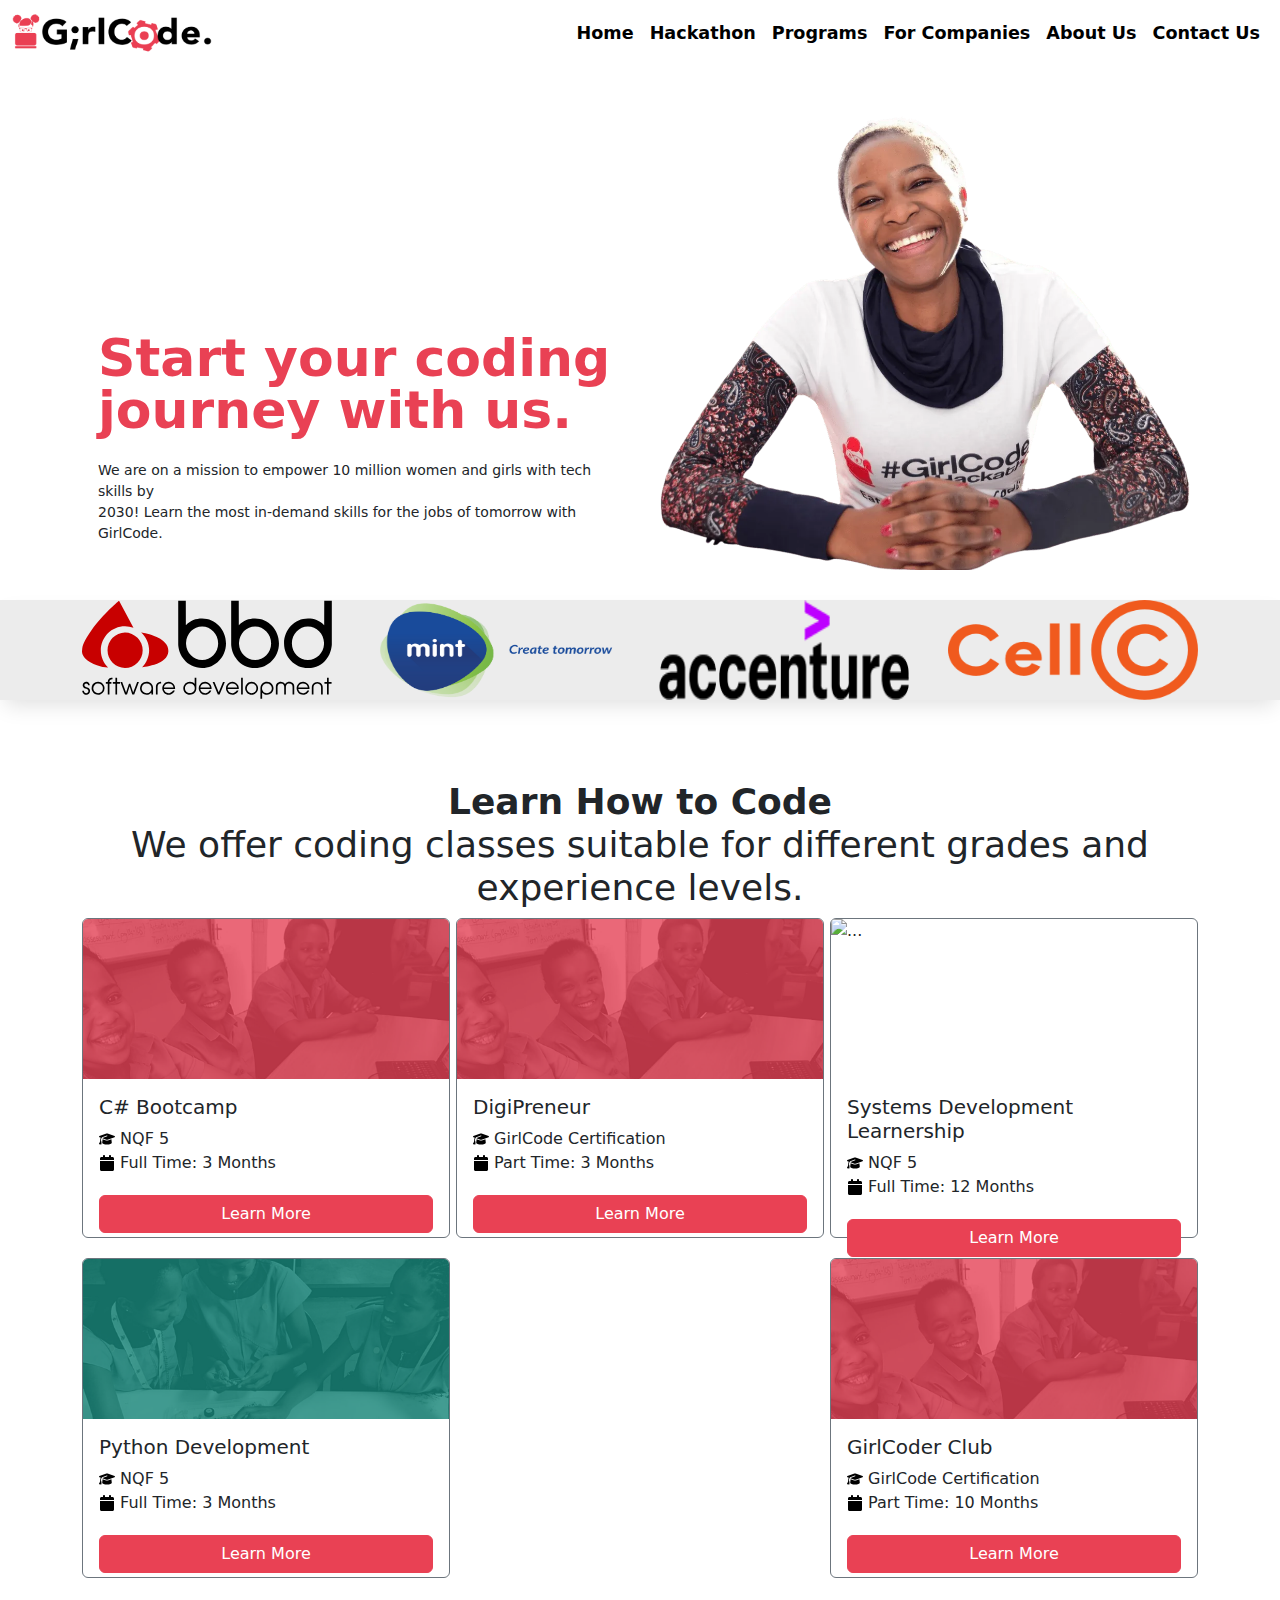
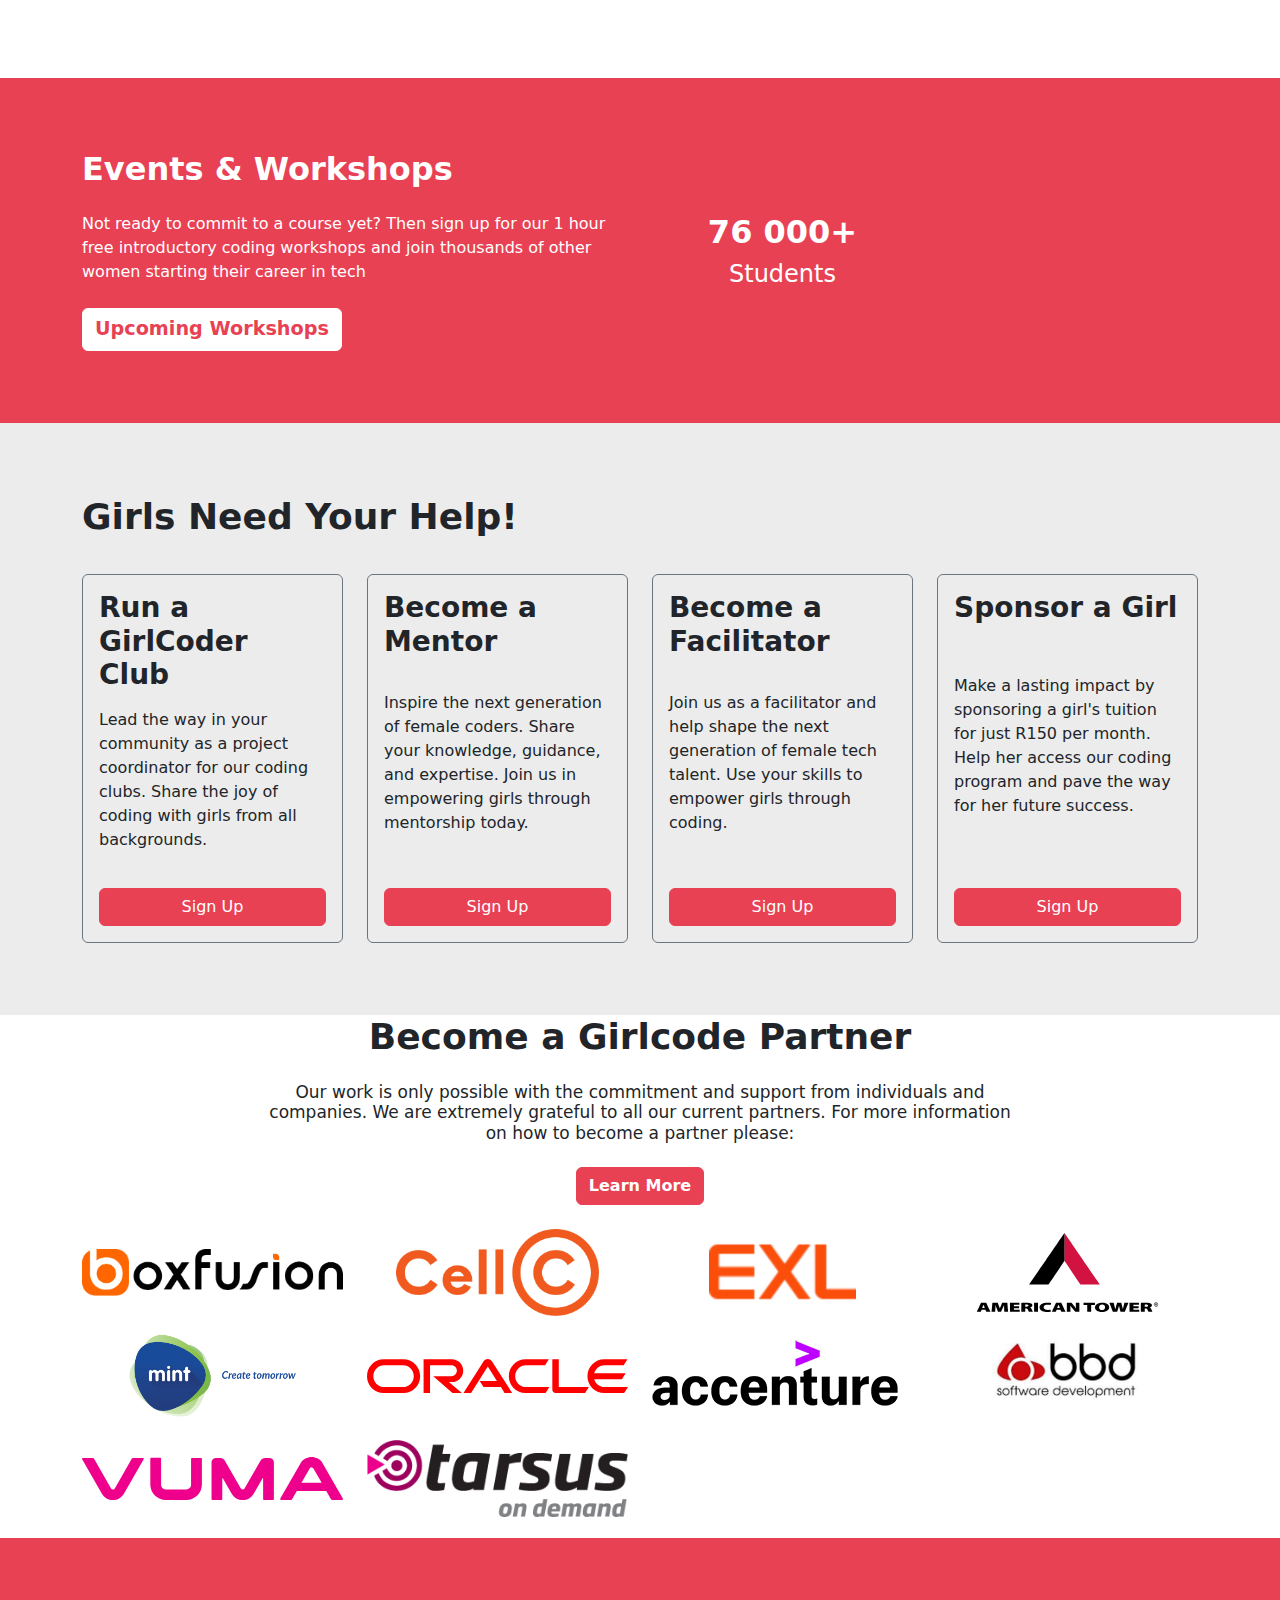
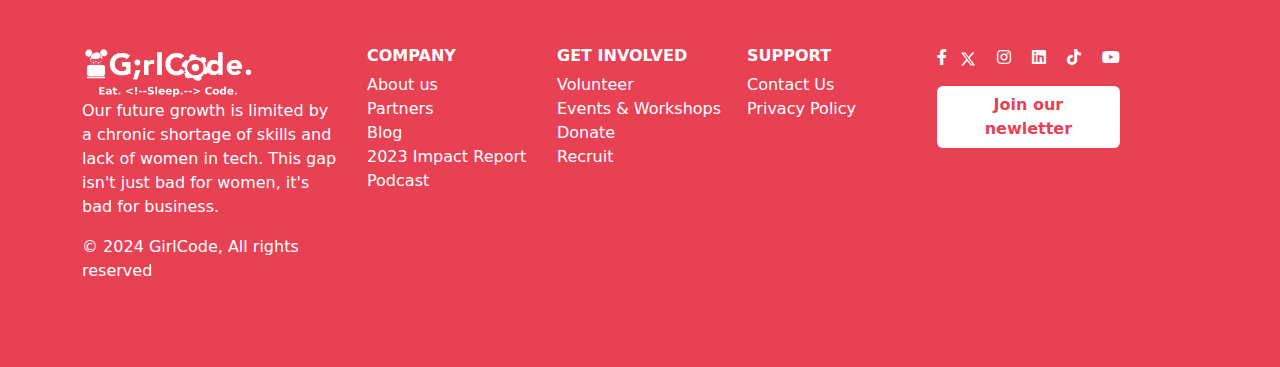
==== commit 743288f9: "added new content to the homepage" ====
--- a/index.html
+++ b/index.html
@@ -6,6 +6,7 @@
     <link href="https://cdn.jsdelivr.net/npm/bootstrap@5.3.3/dist/css/bootstrap.min.css" rel="stylesheet" 
     integrity="sha384-QWTKZyjpPEjISv5WaRU9OFeRpok6YctnYmDr5pNlyT2bRjXh0JMhjY6hW+ALEwIH" crossorigin="anonymous">
     <link rel="stylesheet" href="https://cdnjs.cloudflare.com/ajax/libs/font-awesome/4.7.0/css/font-awesome.min.css">
+    <link rel="stylesheet" href="https://cdnjs.cloudflare.com/ajax/libs/font-awesome/5.15.4/css/all.min.css">
     <link rel="stylesheet" href="index.css">
     <title>Girlcode</title>
     <link rel="icon" type="x-icon" href="icon2.ico">
@@ -40,7 +41,7 @@
                 <a class="nav-link" href="aboutus.html">About Us</a>
               </li>
               <li class="nav-item">
-                <a class="nav-link" href="#">Contact Us</a>
+                <a class="nav-link" href="contactUs.html">Contact Us</a>
               </li>
             </ul>
           </div>
@@ -51,7 +52,7 @@
         <div class="card mb-3" style="margin-top: 50px; border: none;">
             <div class="row g-0">
               
-              <div class="col-md-6" style="margin-top: 200px;">
+              <div class="col-md-6 small" >
                 <div class="card-body">
                   <h1 class="card-title mb-4">Start your coding journey with us.</h1>
                   <p class="card-text mb-4" >We are on a mission to empower 10 million women and girls with tech skills by<br>
@@ -244,6 +245,221 @@
             </div>
           </div>
         </section>
+
+        <!--Help section-->
+
+        <section class="help-wrapper">
+          <div class="container">
+            <div class="help-header">
+                <h2 class="text-center">
+                    Girls Need Your Help!
+                </h2>
+            </div>
+            <div class="help-content">
+            <div class="row">
+              <div class="col-sm-3">
+                <div class="card help2 border-secondary">
+                  <div class="card-body">
+                    <h3 class="mb-3 fw-bolder">Run a GirlCoder Club</h3>
+                    <p class="card-text">Lead the way in your community as a project coordinator for our coding clubs. 
+                      Share the joy of coding with girls from all backgrounds.</p>
+                    <a href="#" class="btn btn-primary btn-program w-100">Sign Up</a>
+                  </div>
+                </div>
+              </div>
+              <div class="col-sm-3">
+                <div class="card help2 border-secondary">
+                  <div class="card-body">
+                    <h3 class="mb-3 fw-bolder">Become a Mentor</h3>
+                    <p class="card-text">Inspire the next generation of female coders. 
+                      Share your knowledge, guidance, and expertise. Join us in empowering girls through mentorship today.</p>
+                    <a href="#" class="btn btn-primary btn-program w-100">Sign Up</a>
+                  </div>
+                </div>
+              </div>
+              <div class="col-sm-3">
+                <div class="card help2 border-secondary">
+                  <div class="card-body">
+                    <h3 class="mb-3 fw-bolder">Become a Facilitator</h3>
+                    <p class="card-text">Join us as a facilitator and help shape the next generation of female tech talent.
+                      Use your skills to empower girls through coding.</p>
+                    <a href="#" class="btn btn-primary btn-program w-100">Sign Up</a>
+                  </div>
+                </div>
+              </div>
+              <div class="col-sm-3">
+                <div class="card help2 border-secondary">
+                  <div class="card-body">
+                    <h3 class="mb-3 fw-bolder">Sponsor a Girl</h3>
+                    <p class="card-text">Make a lasting impact by sponsoring a girl's tuition for just R150 per month.
+                      Help her access our coding program and pave the way for her future success.</p>
+                    <a href="#" class="btn btn-primary btn-program w-100">Sign Up</a>
+                  </div>
+                </div>
+              </div>
+            </div>
+          </div>
+        </div>
+        
+        </section>
+
+        <!--sponsors images section-->
+        <div class="container">
+          <div class="partner-header">
+              <h2 class="col-8 mx-auto mb-4">
+                  Become a Girlcode Partner
+              <span>Our work is only possible with the commitment and support from individuals and companies.
+                We are extremely grateful to all our current partners. For more information on how to become a partner please:</span>
+              </h2>
+              <a href="#" class="btn btn-learn-more mb-4" >Learn More</a>
+          </div>
+
+          <div class="row">
+              <div class="col-6 col-sm-3">
+                  <figure class="partner-logo"><img src="boxfusion-CetRWdar.png" alt=""></figure>
+              </div>
+              <div class="col-6 col-sm-3">
+                  <figure class="partner-logo"><img src="cellC.png" alt=""></figure>
+              </div>
+              <div class="col-6 col-sm-3 style=">
+                  <figure class="partner-logo"><img src="EXL2.png" alt=""></figure>
+              </div>
+              <div class="col-6 col-sm-3">
+                  <figure class="partner-logo"><img src="american-tower-corporation-CK3gsp7Z.svg" alt=""></figure>
+              </div>
+         
+      
+         
+              <div class="col-6 col-sm-3">
+                  <figure class="partner-logo"><img src="mint-CtQlGiPS.png" alt=""></figure>
+              </div>
+              <div class="col-6 col-sm-3">
+                  <figure class="partner-logo"><img src="oracle.svg" alt=""></figure>
+              </div>
+              <div class="col-6 col-sm-3">
+                  <figure class="partner-logo"><img src="accenture-0gCG8LcQ.png" alt=""></figure>
+              </div>
+              <div class="col-6 col-sm-3">
+                  <figure class="partner-logo "><img src="bbd2-resized.png" alt=""></figure>
+              </div>
+          
+      
+              <div class="col-6 col-sm-3">
+                  <figure class="partner-logo"><img src="vuma.svg" alt=""></figure>
+              </div>
+              <div class="col-6 col-sm-3">
+                  <figure class="partner-logo"><img src="tarsus.png" alt=""></figure>
+              </div>
+              
+      </div>
+      </div>
+
+      <!--footer-->
+      <footer class="text-center text-lg-start text-white" style="background-color: rgb(233, 65, 84)">
+      
+        <section class="">
+          <div class="container text-center text-md-start mt-5">
+            
+            <div class="row">
+              <div class="col-md-3 col-lg-4 col-xl-3 mx-auto mb-4">
+                <a href="#">
+                  <img src="logo2.png"  alt="" width="172">
+                </a> 
+                <p>
+                  Our future growth is limited by a chronic shortage of skills and lack of women in tech.
+                   This gap isn't just bad for women, it's bad for business.
+                </p>
+                <p class="copyright mb-0">
+                  © 2024 GirlCode, All rights reserved
+                </p>
+              </div>
+              
+              <div class="col-md-2 col-lg-2 col-xl-2 mx-auto mb-4">
+                <h6 class="text-uppercase fw-bold">Company</h6>
+                <p class="mb-0">
+                  <a href="#!" class="text-white text-decoration-none">About us</a>
+                </p>
+                <p class="mb-0">
+                  <a href="#!" class="text-white text-decoration-none">Partners</a>
+                </p>
+                <p class="mb-0">
+                  <a href="#!" class="text-white text-decoration-none">Blog</a>
+                </p>
+                <p class="mb-0">
+                  <a href="#!" class="text-white text-decoration-none">2023 Impact Report</a>
+                </p>
+                <p class="mb-0">
+                  <a href="#!" class="text-white text-decoration-none">Podcast</a>
+                </p>
+              </div>
+              
+              <div class="col-md-2 col-lg-2 col-xl-2 mx-auto mb-4">
+                  
+                  <h6 class="text-uppercase fw-bold">Get Involved</h6>
+                  
+                  <p class="mb-0">
+                    <a href="#!" class="text-white text-decoration-none">Volunteer</a>
+                  </p>
+                  <p class="mb-0">
+                    <a href="#!" class="text-white text-decoration-none">Events & Workshops</a>
+                  </p>
+                  <p class="mb-0">
+                    <a href="#!" class="text-white text-decoration-none">Donate</a>
+                  </p>
+                  <p class="mb-0">
+                    <a href="#!" class="text-white text-decoration-none">Recruit</a>
+                  </p>
+                </div>
+    
+              
+              <div class="col-md-3 col-lg-2 col-xl-2 mx-auto mb-4">
+                
+                <h6 class="text-uppercase fw-bold">Support</h6>
+                <p class="mb-0">
+                  <a href="#!" class="text-white text-decoration-none">Contact Us</a>
+                </p>
+                <p class="mb-0">
+                  <a href="#!" class="text-white text-decoration-none">Privacy Policy</a>
+                </p>
+                
+              </div>
+            
+              <div class="col-md-4 col-lg-3 col-xl-3 mx-auto mb-md-0 mb-4">
+                
+                <div>
+                  <a href="" class="text-white me-2 text-decoration-none">
+                    <i class="fab fa-facebook-f"></i>
+                  </a>
+                  <a href="" class="text-white me-3 text-decoration-none">
+                      <svg xmlns="http://www.w3.org/2000/svg" fill="white" width="16" height="16"viewBox="0 0 512 512"><!--!Font Awesome Free 6.6.0 by @fontawesome - https://fontawesome.com License - https://fontawesome.com/license/free Copyright 2024 Fonticons, Inc.--><path d="M389.2 48h70.6L305.6 224.2 487 464H345L233.7 318.6 106.5 464H35.8L200.7 275.5 26.8 48H172.4L272.9 180.9 389.2 48zM364.4 421.8h39.1L151.1 88h-42L364.4 421.8z"/></svg>
+                    
+                  </a>
+                  <a href="" class="text-white me-3 text-decoration-none">
+                    <i class="fab fa-instagram"></i>
+                  </a>
+                  <a href="" class="text-white me-3 text-decoration-none">
+                    <i class="fab fa-linkedin"></i>
+                  </a>
+                  <a href="" class="text-white me-3 text-decoration-none">
+                      <i class="fab fa-tiktok"></i>
+                  </a>
+                  <a href="" class="text-white me-3 text-decoration-none">
+                      <i class="fab fa-youtube"></i>
+                  </a>
+                  <a href="#" class="btn btn-footer mt-3">Join our newletter</a>
+                  
+                </div>
+              </div>
+              
+            </div>
+            
+          </div>
+        </section>
+        
+      </footer>
+    </div>
+      
+      
         
     
 
--- a/index.css
+++ b/index.css
@@ -20,7 +20,7 @@
 
 
 
-.navbar div a:hover{
+.nav-item a:hover{
     color: #e94154;
 }
 
@@ -34,7 +34,14 @@
     line-height: 1;
     color: #e94154;
 }
-
+div.small {
+  margin-top: 200px;
+}
+@media (max-width: 600px) {
+  div.small{
+      margin-top: 0px;
+  }
+}
 
 
 @-webkit-keyframes scroll {
@@ -175,10 +182,104 @@
         font-weight: 300;
     }
 
-      
-    
-
-
-
-
-
+    /*help section*/
+    .help-wrapper:nth-child(odd) {
+      background: #ececec;
+      padding: 72px 0;
+  }
+  
+  
+  
+  .help-wrapper .help-header h2 {
+      font-weight: 700;
+      font-size: 36px;
+      text-align: center;
+      line-height: 1.2;
+      margin: 0;
+  }
+
+  .help-content {
+    margin-top: 36px;
+}
+.row {
+  display: flex;
+  flex-wrap: wrap;
+}
+.col-sm-3 {
+  display: flex;
+}
+.help2 {
+  background-color: #ececec;
+display: flex;
+flex-direction: column;
+flex: 1;
+}
+
+h4 {
+  font-size: 12px;
+}
+
+
+/*sponsors images section*/
+.partner-logo img {
+  object-fit: contain;
+  aspect-ratio: 3;
+  object-position: center;
+}
+figure img {
+  aspect-ratio: 2;
+  width: 100%;
+  object-position: top center;
+  object-fit: cover;
+}
+.partner-header {
+  text-align: center;
+}
+.partner-header h2 {
+  font-weight: 700;
+  font-size: 36px;
+  line-height: 1.2;
+  margin: 0;
+}
+.partner-header h2 span{
+  display: block;
+  font-weight: 400;
+  font-size: 17px;
+  margin-top: 1.5rem;
+}
+
+.btn.btn-learn-more {
+  width: fit-content;
+  font-weight: bolder;
+  color: #fff;
+  background-color: #e94154;
+  border-color: #e94154;
+  
+}
+
+/*footer*/
+.btn.btn-footer {
+  width: 70%;
+  font-weight: bolder;
+  background: #fff;
+  color: #e94154;
+}
+
+.btn.btn-footer:hover {
+  
+  background: #1148c7;
+  color: white;
+}
+footer {
+padding: 60px 0px;
+}
+
+  
+
+      
+    
+
+
+
+
+
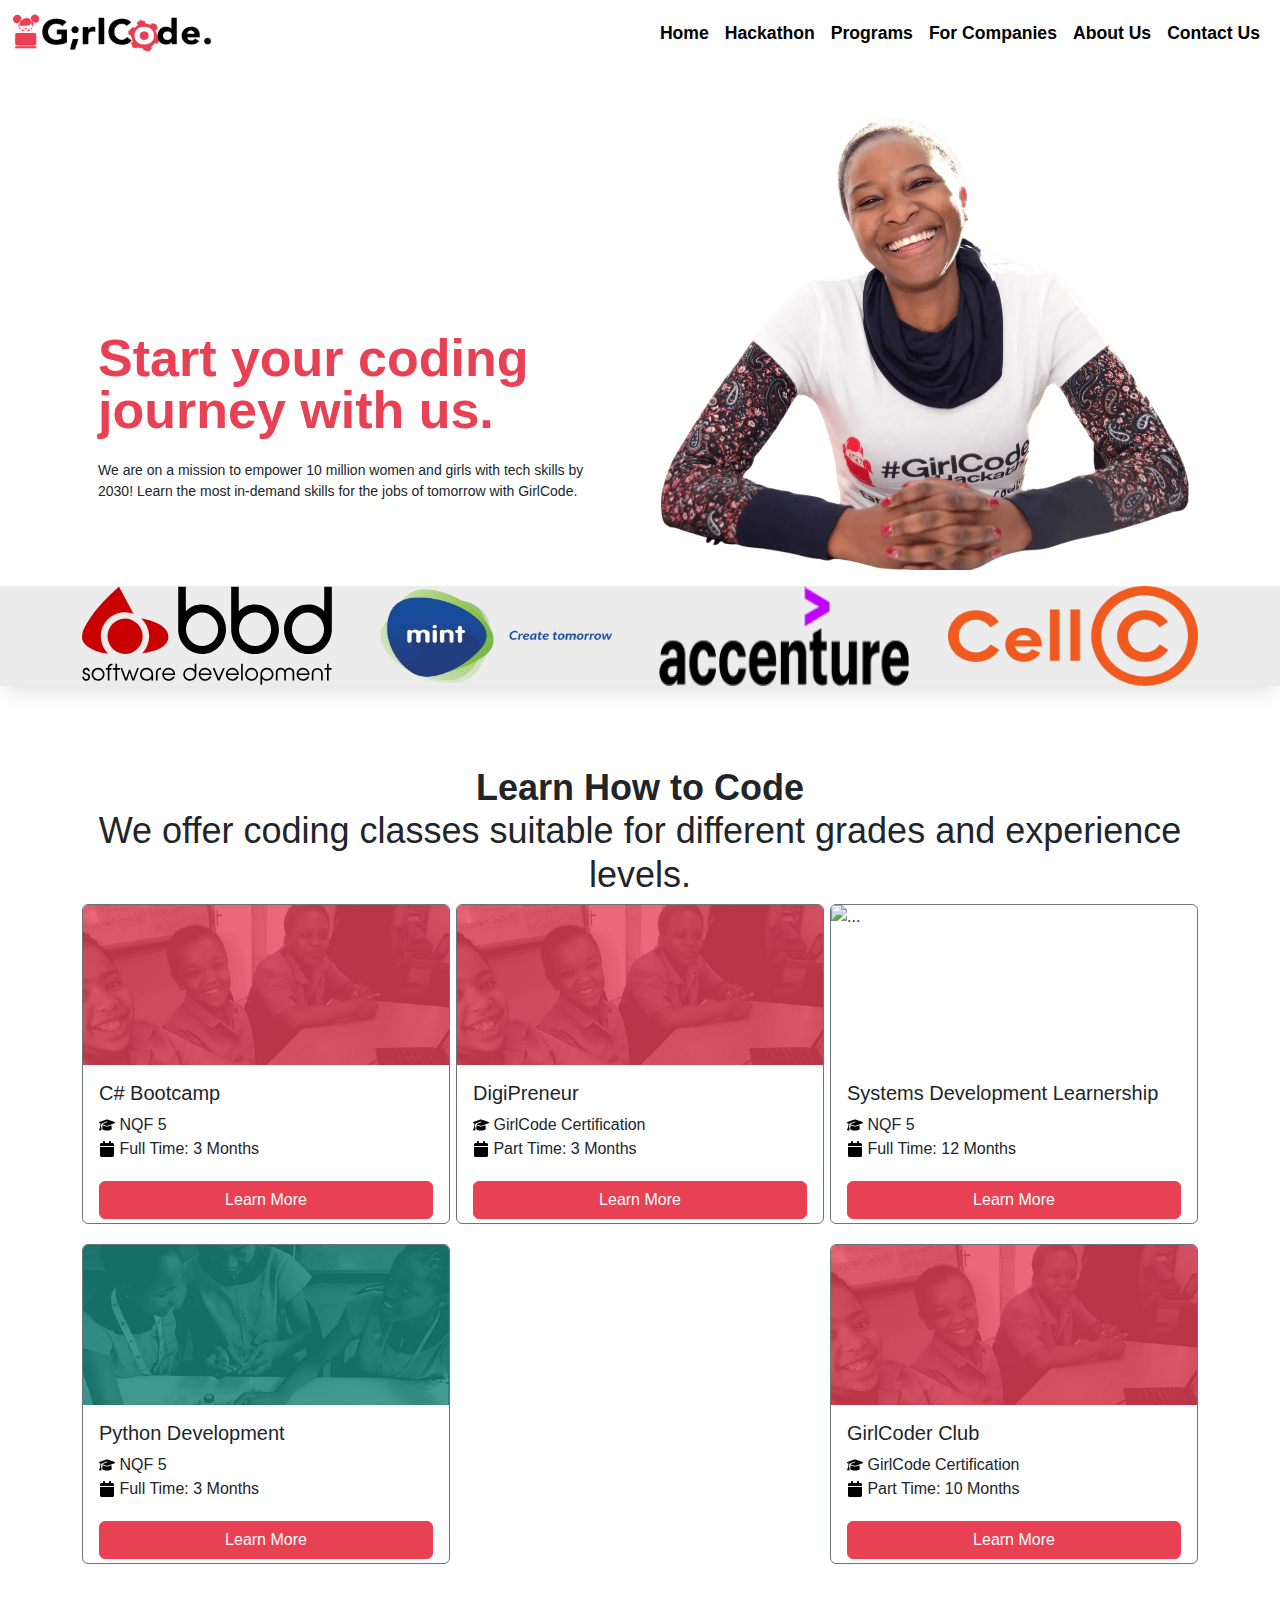
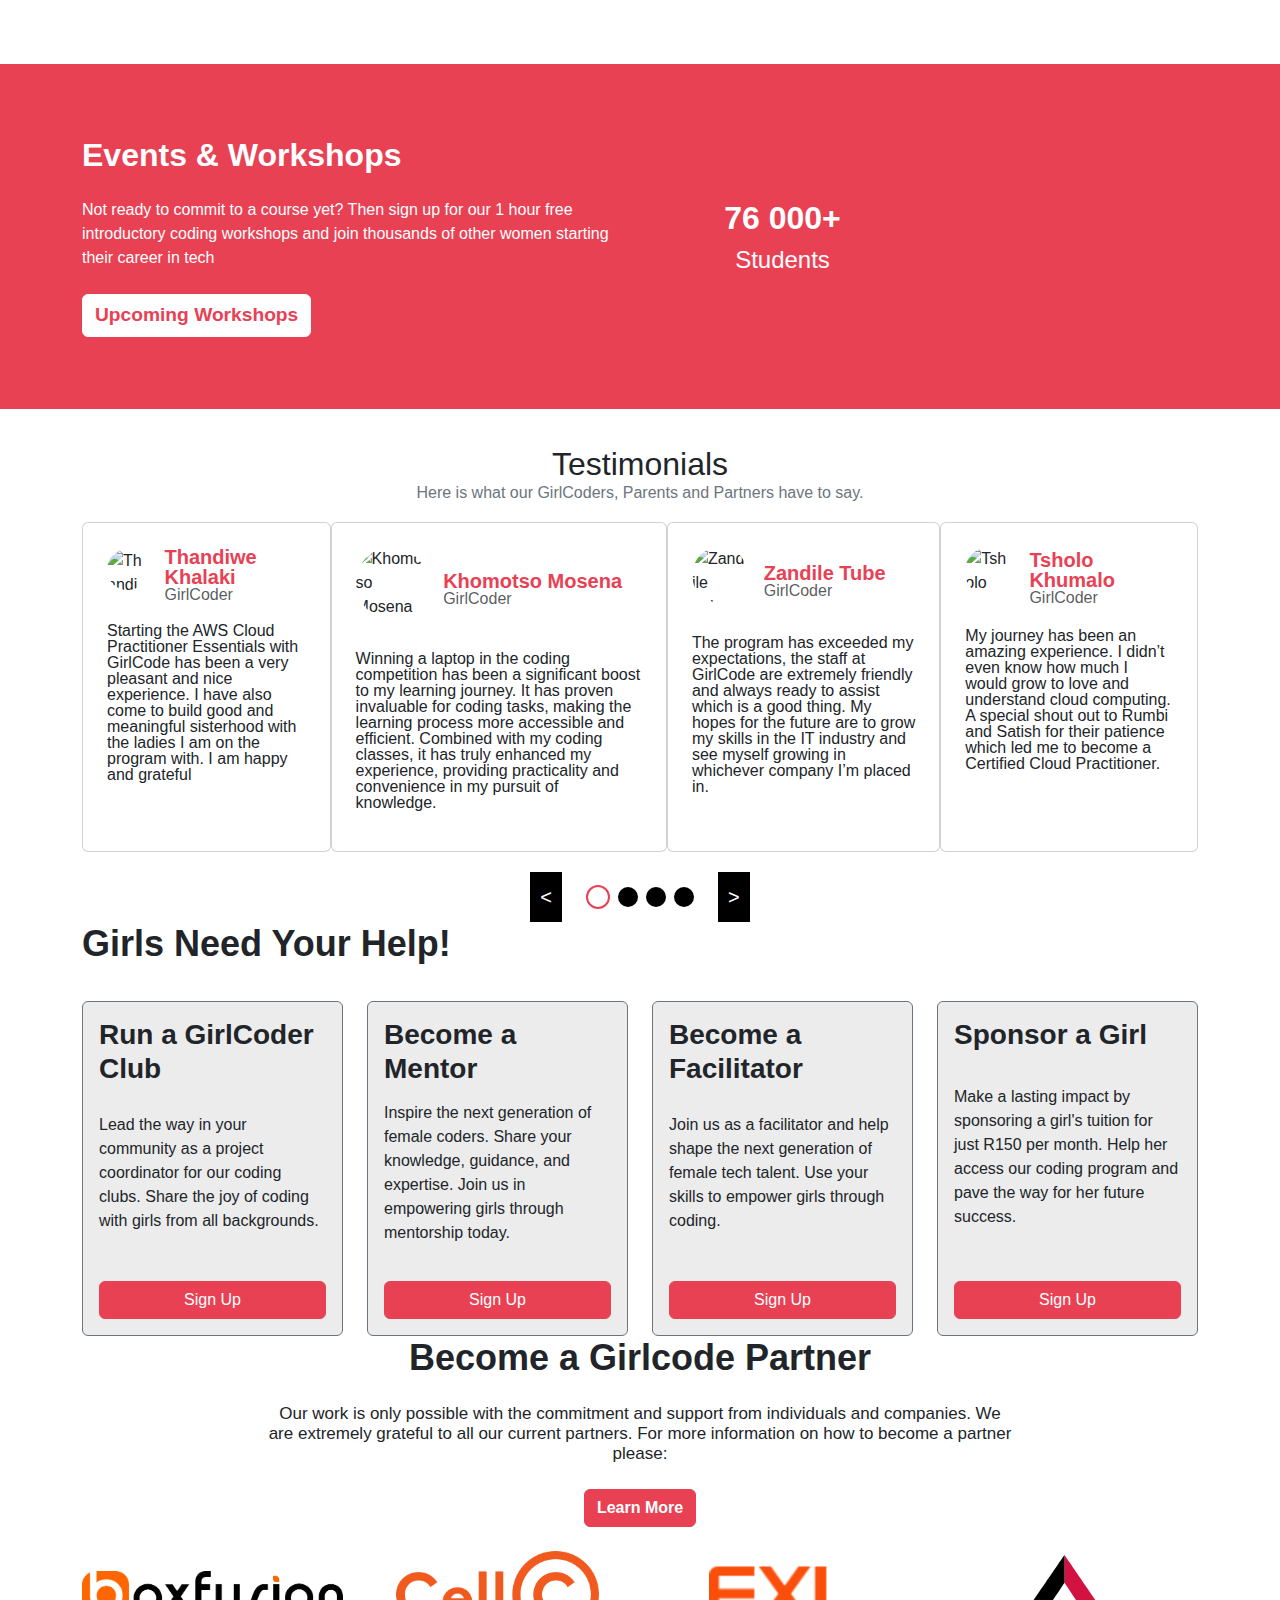
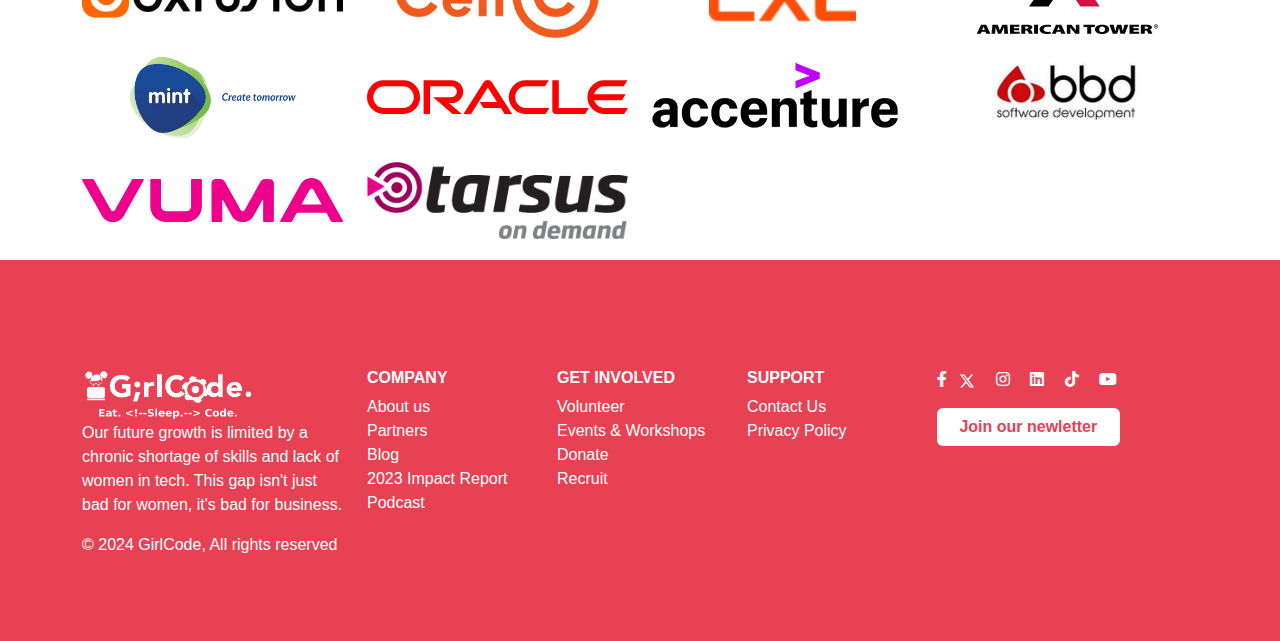
==== commit 21e65552: "Added the testimonial slideshow" ====
--- a/index.html
+++ b/index.html
@@ -29,13 +29,13 @@
                 <a class="nav-link" href="index.html">Home</a>
               </li>
               <li class="nav-item">
-                <a class="nav-link" href="#">Hackathon</a>
+                <a class="nav-link" href="hackthon.html">Hackathon</a>
             </li>
               <li class="nav-item">
                 <a class="nav-link" href="programs.html">Programs</a>
               </li>
               <li class="nav-item">
-                <a class="nav-link" href="#">For Companies</a>
+                <a class="nav-link" href="Companypage.html">For Companies</a>
               </li>
               <li class="nav-item">
                 <a class="nav-link" href="aboutus.html">About Us</a>
@@ -245,6 +245,144 @@
             </div>
           </div>
         </section>
+
+        <!--Testimonials-->
+        <div class="container">
+          <section id="testimonials-section">
+              <div class="section-content">
+                  <div class="blaze-slider" style="--slides-to-show: 3; --slide-gap: 20px;">
+                      <h2 class="col-8 mx-auto">Testimonials<span>Here is what our GirlCoders, Parents and Partners have to say.</span></h2>
+                      <div class="blaze-container">
+                          <div class="blaze-track-container">
+                              <div class="blaze-track">
+                                  <!-- Slider items (cards) -->
+                                  <div class="card p-4">
+                                      <div class="d-flex gap-3 align-items-center">
+                                          <figure class="w-25 ratio ratio-1x1 overflow-hidden rounded-circle">
+                                              <img src="https://cms.girlcode.co.za/wp-content/uploads/2022/01/Thandi.png" alt="Thandiwe Khalaki" loading="lazy">
+                                          </figure>
+                                          <div>
+                                              <h3 class="card-title fs-5 mb-0 fw-bold">Thandiwe Khalaki</h3>
+                                              <p class="card-subtitle mb-0 text-muted">GirlCoder</p>
+                                          </div>
+                                      </div>
+                                      <div class="mt-3 fs-6 lh-1">
+                                          <p>Starting the AWS Cloud Practitioner Essentials with GirlCode has been a very pleasant and nice experience. I have also come to build good and meaningful sisterhood with the ladies I am on the program with. I am happy and grateful</p>
+                                      </div>
+                                  </div>
+                                  <div class="card p-4">
+                                      <div class="d-flex gap-3 align-items-center">
+                                          <figure class="w-25 ratio ratio-1x1 overflow-hidden rounded-circle">
+                                              <img src="https://cms.girlcode.co.za/wp-content/uploads/2024/01/Khomotso-Mosena.jpg" alt="Khomotso Mosena" loading="lazy">
+                                          </figure>
+                                          <div>
+                                              <h3 class="card-title fs-5 mb-0 fw-bold">Khomotso Mosena</h3>
+                                              <p class="card-subtitle mb-0 text-muted">GirlCoder</p>
+                                          </div>
+                                      </div>
+                                      <div class="mt-3 fs-6 lh-1">
+                                          <p>Winning a laptop in the coding competition has been a significant boost to my learning journey. It has proven invaluable for coding tasks, making the learning process more accessible and efficient. Combined with my coding classes, it has truly enhanced my experience, providing practicality and convenience in my pursuit of knowledge.</p>
+                                      </div>
+                                  </div>
+                                  <div class="card p-4">
+                                      <div class="d-flex gap-3 align-items-center">
+                                          <figure class="w-25 ratio ratio-1x1 overflow-hidden rounded-circle">
+                                              <img src="https://cms.girlcode.co.za/wp-content/uploads/2022/01/Zandi.png" alt="Zandile Tube" loading="lazy">
+                                          </figure>
+                                          <div>
+                                              <h3 class="card-title fs-5 mb-0 fw-bold">Zandile Tube</h3>
+                                              <p class="card-subtitle mb-0 text-muted">GirlCoder</p>
+                                          </div>
+                                      </div>
+                                      <div class="mt-3 fs-6 lh-1">
+                                          <p>The program has exceeded my expectations, the staff at GirlCode are extremely friendly and always ready to assist which is a good thing. My hopes for the future are to grow my skills in the IT industry and see myself growing in whichever company I’m placed in.</p>
+                                      </div>
+                                  </div>
+                                  <div class="card p-4">
+                                      <div class="d-flex gap-3 align-items-center">
+                                          <figure class="w-25 ratio ratio-1x1 overflow-hidden rounded-circle">
+                                              <img src="https://cms.girlcode.co.za/wp-content/uploads/2022/01/Tsholo.png" alt="Tsholo Khumalo" loading="lazy">
+                                          </figure>
+                                          <div>
+                                              <h3 class="card-title fs-5 mb-0 fw-bold">Tsholo Khumalo</h3>
+                                              <p class="card-subtitle mb-0 text-muted">GirlCoder</p>
+                                          </div>
+                                      </div>
+                                      <div class="mt-3 fs-6 lh-1">
+                                          <p>My journey has been an amazing experience. I didn’t even know how much I would grow to love and understand cloud computing. A special shout out to Rumbi and Satish for their patience which led me to become a Certified Cloud Practitioner.</p>
+                                      </div>
+                                  </div>
+                              </div>
+                          </div>
+                      </div>
+                      <div class="slider-controls">
+                          <button class="blaze-prev">&lt;</button>
+                          <div class="dots-container"></div>
+                          <button class="blaze-next">&gt;</button>
+                      </div>
+                  </div>
+              </div>
+          </section>
+          
+          <script>
+              document.addEventListener('DOMContentLoaded', function () {
+                  const track = document.querySelector('.blaze-track');
+                  const slides = Array.from(track.children);
+                  const nextButton = document.querySelector('.blaze-next');
+                  const prevButton = document.querySelector('.blaze-prev');
+                  const dotsContainer = document.querySelector('.dots-container');
+                  const slideWidth = slides[0].getBoundingClientRect().width;
+                  const slideGap = parseFloat(getComputedStyle(document.documentElement).getPropertyValue('--slide-gap'));
+          
+                  let currentIndex = 0;
+          
+                  // Initialize pagination dots
+                  slides.forEach((_, index) => {
+                      const dot = document.createElement('button');
+                      dot.className = 'dot';
+                      dot.addEventListener('click', () => moveToSlide(index));
+                      dotsContainer.appendChild(dot);
+                  });
+          
+                  function updateTrackPosition() {
+                      const offset = -currentIndex * (slideWidth + slideGap);
+                      track.style.transform = `translateX(${offset}px)`;
+                  }
+          
+                  function updatePagination() {
+                      const dots = dotsContainer.querySelectorAll('button');
+                      dots.forEach((dot, index) => {
+                          dot.classList.toggle('active', index === currentIndex);
+                      });
+                  }
+          
+                  function moveToSlide(index) {
+                      if (index >= 0 && index < slides.length) {
+                          currentIndex = index;
+                          updateTrackPosition();
+                          updatePagination();
+                      }
+                  }
+          
+                  nextButton.addEventListener('click', () => {
+                      moveToSlide((currentIndex + 1) % slides.length);
+                  });
+          
+                  prevButton.addEventListener('click', () => {
+                      moveToSlide((currentIndex - 1 + slides.length) % slides.length);
+                  });
+          
+                  // Automatic slide rotation
+                  setInterval(() => {
+                      moveToSlide((currentIndex + 1) % slides.length);
+                  }, 5000); // Change slide every 5 seconds
+          
+                  // Initialize
+                  updateTrackPosition();
+                  updatePagination();
+              });
+          </script>
+          </div>
 
         <!--Help section-->
 
--- a/index.css
+++ b/index.css
@@ -182,6 +182,77 @@
         font-weight: 300;
     }
 
+    /** Testimonal **/
+:root {
+  --slide-gap: 20px;
+  --slider-width: 100%;
+}
+body {
+  font-family: Arial, sans-serif;
+}
+.section-content {
+  margin-top: 36px;
+}
+.blaze-slider {
+  display: flex;
+  flex-direction: column;
+  align-items: center;
+}
+.blaze-slider h2 {
+  text-align: center;
+  margin-bottom: 20px;
+}
+.blaze-slider h2 span {
+  display: block;
+  font-size: 1rem;
+  color: #6c757d;
+}
+.blaze-container {
+  overflow: hidden;
+  width: var(--slider-width);
+}
+.blaze-track-container {
+  display: flex;
+  align-items: center;
+}
+.blaze-track {
+  display: flex;
+  transition: transform 300ms ease;
+}
+
+.slider-controls {
+  display: flex;
+  justify-content: center;
+  align-items: center;
+  margin-top: 20px;
+}
+.slider-controls button {
+  background-color: black;
+  border: none;
+  padding: 10px;
+  cursor: pointer;
+  font-size: 20px;
+  color: white; /* Arrow color */
+}
+.dots-container {
+  display: flex;
+  align-items: center;
+  margin: 0 20px; /* Space between dots and arrows */
+}
+.dot {
+  display: inline-block;
+  width: 12px;
+  height: 12px;
+  margin: 0 4px;
+  background-color: black; /* Inactive dot color */
+  border-radius: 50%;
+  cursor: pointer;
+}
+.dot.active {
+  background-color: white;
+  border: 2px solid #e94154; /* Pink border for active dot */
+}
+
     /*help section*/
     .help-wrapper:nth-child(odd) {
       background: #ececec;
@@ -282,4 +353,265 @@
 
 
 
-
+/* Makema Styling below */
+
+/*Programs page*/
+
+.clubstat {
+background-color: #eb40341f; width: 100%; min-height: 30%;
+padding-left: 150px;
+padding-top: 40px;
+padding-bottom: 40px;} 
+.clubstat{margin: top 100px;}
+h1.clubstat{
+font-family: sans-serif;
+font-weight:400;
+}
+
+.theythem{
+display: flex;
+padding-top: 40px;
+padding-bottom: 40px;
+}
+.programsdet{
+padding-left: 90px;
+padding-top: 70px;
+}
+.restof{
+padding-left: 150px;
+}
+
+table.onecolumn {
+    font-family: sans-serif;
+    font-size: 20px;
+    border-collapse: collapse;
+    border: 1px solid #ddd;
+    border-radius: 10%;
+}
+
+table.onecolumn td {
+    border: 1px solid #ddd; 
+    padding: 10px 60px;
+    padding-right: 150px;
+    text-align: left; 
+    border-bottom: 1px solid #ddd;
+    white-space: nowrap;
+}
+
+table.onecolumn tr:last-child td {
+    border-bottom: none;
+}
+
+
+/* About Us page*/
+
+.sct1abt{
+background-image: url(girlcode_students-BNN1dAjh.webp);
+background-position: center;
+padding-top: 80px;
+padding-bottom: 80px;
+}
+.mantsu{
+padding-left: 150px;
+color: #ffffff;
+}
+
+.sct2abt{
+background-color: #ececec;
+display: flex;
+height:450px;
+}
+
+.videoxx { padding-left: 100px;
+    position: relative;
+    width: 80%;
+    max-width: 800px;
+    padding-top: 50px;
+    padding-right: 50px;
+}
+video {
+    display: block;
+    width: 100%;
+    height: auto; 
+    outline: none; 
+}
+
+.parabt{padding-left: 10px;
+padding-top: 170px;
+}
+h3.parabt{
+padding-bottom: 10px;
+}
+
+
+.www{
+text-align: center;
+padding-top: 50px;
+}
+
+.numbers{
+font-size:25px ;
+text-align: center;
+display: flex;
+gap: 380px;
+padding-top: 50px;
+padding-left: 350px;
+}
+.redwords{
+color: #ff0000;
+font-size: 18px;
+text-align: center;
+display: flex;
+gap: 300px;
+padding-left: 330px;
+}
+.snps{
+text-align: center;
+padding-left: 170px;
+display: flex;
+gap: 70px;
+margin-bottom: 100px;
+}
+
+.team{
+margin-bottom: 50px;
+background-color: #ececec;
+}
+.sba{
+padding-top: 20px;
+padding-bottom: 20px;
+text-align: center;
+}
+
+
+
+
+.ar-1 {
+    aspect-ratio: 1;
+    object-fit: cover;
+  }
+
+   div h5 {
+    font-size: 1.25rem;
+    font-weight: 500;
+    line-height: 1.2;
+    
+}
+
+
+
+
+
+
+.snep {
+    display: flex;
+    margin: 20px;
+    gap: 20px;
+    padding-left: 100px;
+  }
+  .sneps img {
+    width: 300px;
+    height: 300px;
+    object-fit: cover;
+    border-radius: 3%;
+  }
+  .sneps p {
+    margin: 5px 0;
+    text-align: center;
+  }
+  .tit {
+    font-weight: bold;
+    color: #555;
+  }
+
+  
+  .row2 {
+    display: flex;
+    margin: 20px; 
+    gap: 20px;
+    padding-left: 100px;
+    margin-bottom: 20px; 
+  }
+  .snepe img {
+    width: 300px;
+    height: 300px;
+    object-fit: cover;
+    border-radius: 3%;
+  }
+  .snepe p {
+    margin: 5px 0;
+    text-align: center;
+  }
+.snepe{
+  border: 1px #555;
+}
+
+
+  .tit {
+    font-weight: bold;
+    color: #555;
+  }
+  .row3 {
+    display: flex;
+    margin: 20px; 
+    gap: 20px;
+    padding-left: 100px; 
+  }  
+  .row1a {
+    display: flex;
+    margin: 20px;
+    margin-bottom: 30px; 
+    gap: 20px;
+    padding-left: 100px; 
+  } 
+  .row2a {
+    display: flex;
+    margin: 20px; 
+    gap: 20px;
+    padding-left: 250px; 
+  } 
+
+
+  .board{
+    background-color: #ffffff;
+    padding-top: 5px;
+    padding-bottom: 50px;
+    }
+  .tpic{
+    margin-top: 50px;
+    margin-bottom: 50px;
+    text-align: center;
+    }
+
+  .sct5abt{
+    display: flex;
+    background-position: center;
+    background-image: url(girlcode_students-BNN1dAjh.webp);
+    padding-top: 60px;
+    padding-bottom: 60px;
+  }
+.wordes{
+  padding-left: 150px;
+  color: #ffffff;
+}
+.fest{
+font-size: 35px;
+}
+.sest{
+  font-size: 18px;
+}
+
+.bathan{
+  padding-left: 250px;
+  padding-top: 55px;
+  font-size: 22px;
+}
+.bathan button {
+  background-color: white; 
+  color: #ff69b4; 
+  padding: 5px 30px;
+  font-size: 22px;
+  cursor: pointer; 
+  border-radius: 10px;
+  outline: none;
+}
